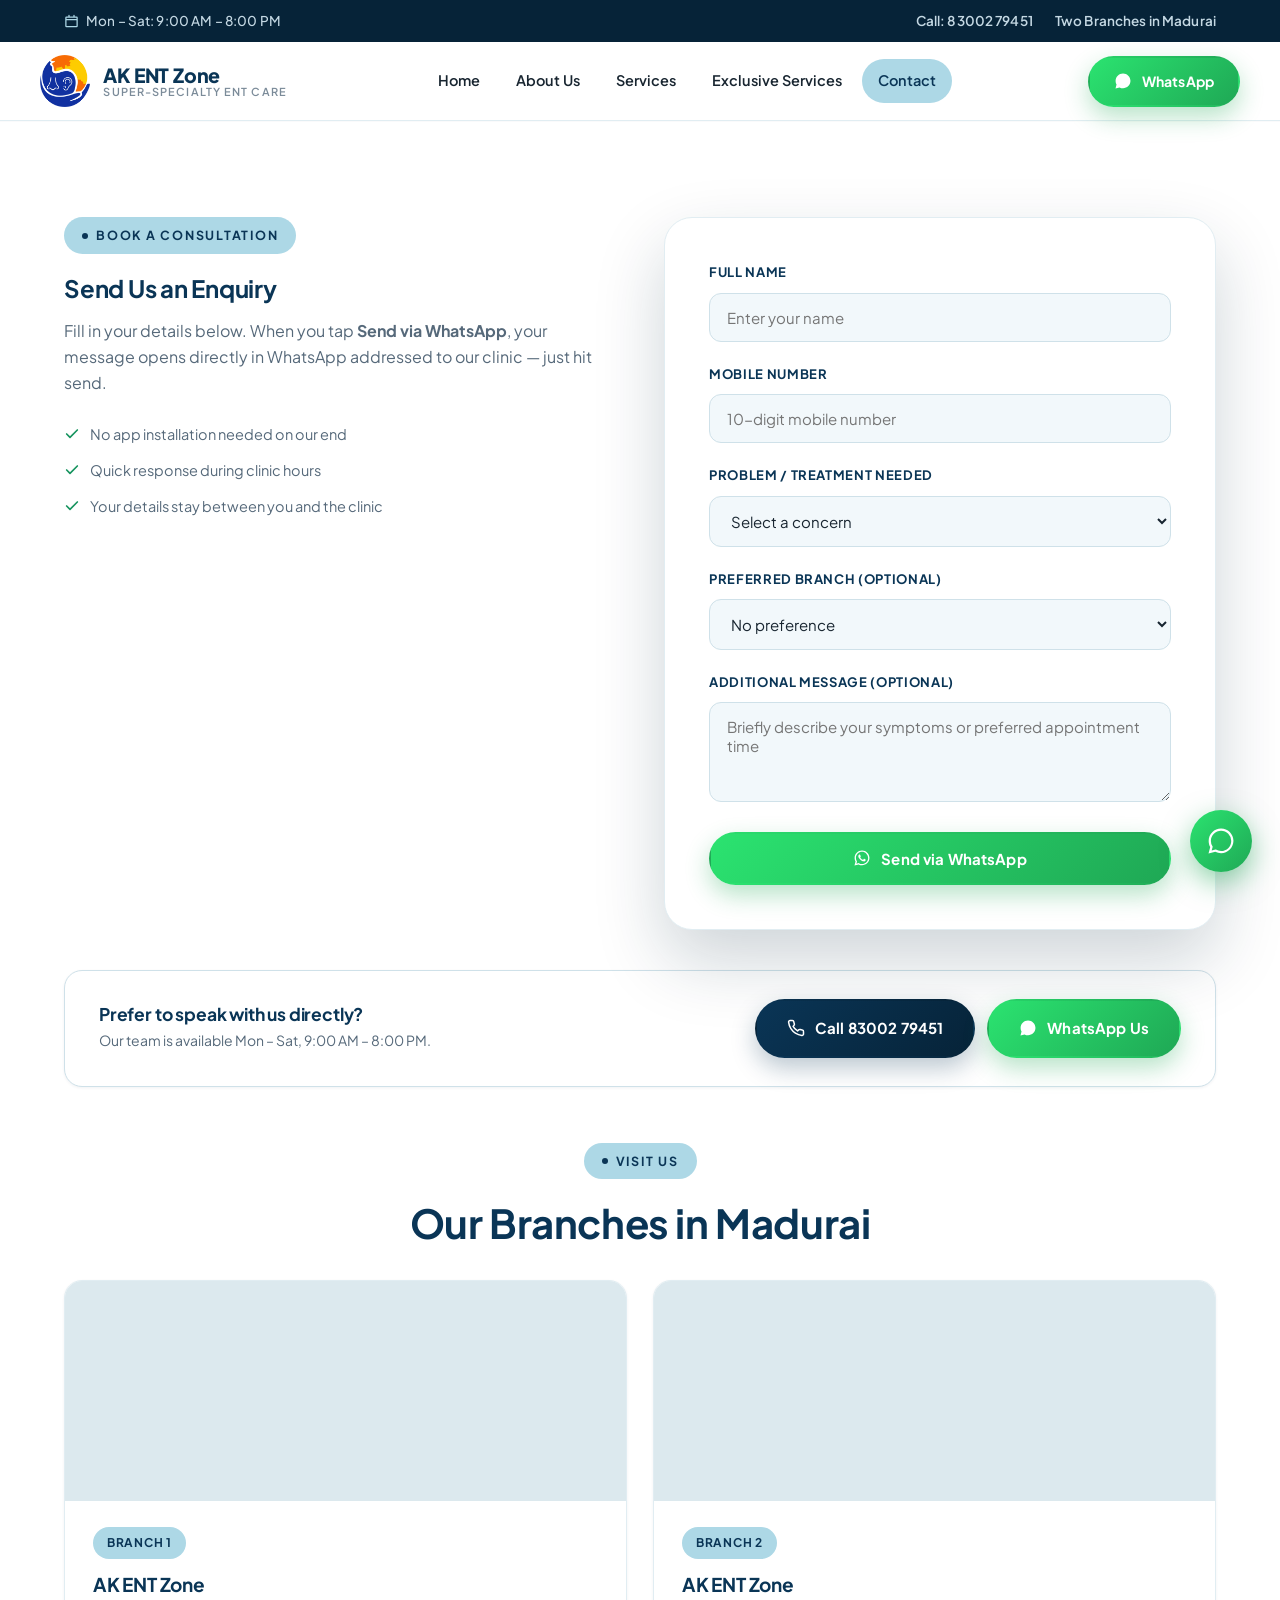
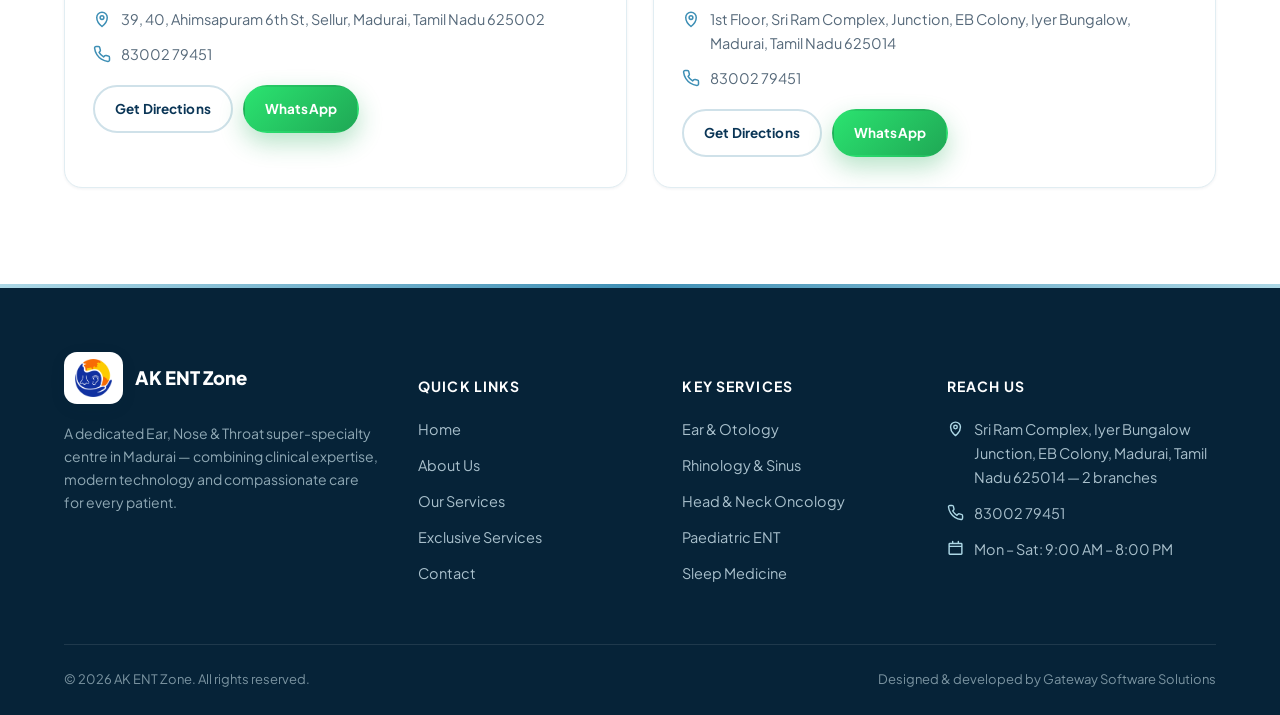
==== contact.html @ 84463071 "preference change" ====
<!DOCTYPE html>
<html lang="en">
<head>
<meta charset="UTF-8">
<meta name="viewport" content="width=device-width, initial-scale=1.0">
<title>Contact Us — AK ENT Zone</title>
<meta name="description" content="Book a consultation at AK ENT Zone, Madurai. Two branches at Sri Ram Complex, Iyer Bungalow Junction. Call 83002 79451 or send an enquiry directly on WhatsApp.">
<link rel="preconnect" href="https://fonts.googleapis.com">
<link rel="preconnect" href="https://fonts.gstatic.com" crossorigin>
<link href="https://fonts.googleapis.com/css2?family=Plus+Jakarta+Sans:wght@400;500;600;700;800&display=swap" rel="stylesheet">
<link rel="stylesheet" href="css/style.css">
</head>
<body>

<div class="topbar">
  <div class="container">
    <div class="topbar-item">
      <svg viewBox="0 0 24 24" fill="none" stroke="currentColor" stroke-width="2"><path stroke-linecap="round" stroke-linejoin="round" d="M8 2v3M16 2v3M3.5 9h17M4 5h16a1 1 0 011 1v13a1 1 0 01-1 1H4a1 1 0 01-1-1V6a1 1 0 011-1z"/></svg>
      <span>Mon – Sat: 9:00 AM – 8:00 PM</span>
    </div>
    <div class="topbar-links">
      <a href="tel:+918300279451">Call: 83002 79451</a>
      <a href="contact.html">Two Branches in Madurai</a>
    </div>
  </div>
</div>

<header class="site-header">
  <div class="container nav">
    <a href="index.html" class="brand">
      <span class="brand-logo"><img src="images/logo.png" alt="AK ENT Zone logo"></span>
      <span class="brand-text"><strong>AK ENT Zone</strong><span>Super-Specialty ENT Care</span></span>
    </a>
    <nav class="nav-links">
      <a href="index.html" data-page="index.html">Home</a>
      <a href="about.html" data-page="about.html">About Us</a>
      <a href="services.html" data-page="services.html">Services</a>
      <a href="exclusive-services.html" data-page="exclusive-services.html">Exclusive Services</a>
      <a href="contact.html" data-page="contact.html">Contact</a>
    </nav>
    <div class="nav-cta">
      <a class="btn btn-whatsapp" href="https://wa.me/918300279451?text=Hello%20AK%20ENT%20Zone%2C%20I%20would%20like%20to%20book%20a%20consultation." target="_blank" rel="noopener">
        <svg viewBox="0 0 24 24" fill="currentColor"><path d="M12.04 2C6.58 2 2.13 6.45 2.13 11.91c0 1.75.46 3.39 1.26 4.81L2 22l5.42-1.42a9.9 9.9 0 004.62 1.14h.01c5.46 0 9.9-4.45 9.9-9.91C21.95 6.45 17.5 2 12.04 2z"/></svg>
        <span>WhatsApp</span>
      </a>
      <button class="nav-toggle" aria-label="Toggle menu"><span></span></button>
    </div>
  </div>
</header>

<section class="section">
  <div class="container">

    <div class="grid grid-2" style="align-items:flex-start;gap:48px;margin-bottom:40px;">
      <div>
        <span class="eyebrow">Book a Consultation</span>
        <h2>Send Us an Enquiry</h2>
        <p>Fill in your details below. When you tap <strong>Send via WhatsApp</strong>, your message opens directly in WhatsApp addressed to our clinic — just hit send.</p>
        <ul class="philosophy-list" style="margin-top:20px;">
          <li style="display:flex;gap:10px;padding:6px 0;color:var(--slate);font-size:14.5px;"><svg viewBox="0 0 24 24" fill="none" stroke="var(--accent-green)" stroke-width="2.5" style="width:16px;height:16px;flex-shrink:0;margin-top:3px;"><path stroke-linecap="round" stroke-linejoin="round" d="M20 6L9 17l-5-5"/></svg>No app installation needed on our end</li>
          <li style="display:flex;gap:10px;padding:6px 0;color:var(--slate);font-size:14.5px;"><svg viewBox="0 0 24 24" fill="none" stroke="var(--accent-green)" stroke-width="2.5" style="width:16px;height:16px;flex-shrink:0;margin-top:3px;"><path stroke-linecap="round" stroke-linejoin="round" d="M20 6L9 17l-5-5"/></svg>Quick response during clinic hours</li>
          <li style="display:flex;gap:10px;padding:6px 0;color:var(--slate);font-size:14.5px;"><svg viewBox="0 0 24 24" fill="none" stroke="var(--accent-green)" stroke-width="2.5" style="width:16px;height:16px;flex-shrink:0;margin-top:3px;"><path stroke-linecap="round" stroke-linejoin="round" d="M20 6L9 17l-5-5"/></svg>Your details stay between you and the clinic</li>
        </ul>
      </div>

      <div class="contact-form-wrap">
        <form id="inquiryForm" novalidate>
          <div class="form-row">
            <label for="fullName">Full Name</label>
            <input type="text" id="fullName" name="fullName" placeholder="Enter your name" autocomplete="name" required>
            <span class="form-error">Please enter your name.</span>
          </div>
          <div class="form-row">
            <label for="mobileNumber">Mobile Number</label>
            <input type="tel" id="mobileNumber" name="mobileNumber" placeholder="10-digit mobile number" autocomplete="tel" inputmode="numeric" required>
            <span class="form-error">Please enter a valid 10-digit mobile number.</span>
          </div>
          <div class="form-row">
            <label for="treatmentType">Problem / Treatment Needed</label>
            <select id="treatmentType" name="treatmentType" required>
              <option value="" selected disabled>Select a concern</option>
              <option>General ENT Consultation</option>
              <option>Ear &amp; Otology (chronic ear disease, mastoid, etc.)</option>
              <option>Hearing &amp; Neurotology (hearing loss, tinnitus, vertigo)</option>
              <option>Rhinology &amp; Sinus (sinusitis, nasal polyps, FESS)</option>
              <option>Skull-Base Surgery</option>
              <option>Head &amp; Neck Oncology</option>
              <option>Laryngology &amp; Voice Disorders</option>
              <option>Paediatric ENT</option>
              <option>Sleep Medicine (snoring, sleep apnoea)</option>
              <option>Head &amp; Neck Reconstructive Surgery</option>
              <option>Facial Plastic &amp; Reconstructive Surgery</option>
              <option>Thyroid &amp; Parathyroid Surgery</option>
              <option>Advanced Airway &amp; Tracheal Services</option>
              <option>Oral &amp; Oropharyngeal Disorders</option>
              <option>Allergy &amp; Rhinology</option>
              <option>ENT Emergency</option>
              <option>Other</option>
            </select>
            <span class="form-error">Please select a concern.</span>
          </div>
          <div class="form-row">
            <label for="branchChoice">Preferred Branch (optional)</label>
            <select id="branchChoice" name="branchChoice">
              <option value="">No preference</option>
              <option>Branch 1 — Sellur</option>
              <option>Branch 2 — Iyer Bungalow Junction</option>
            </select>
          </div>
          <div class="form-row">
            <label for="extraMessage">Additional Message (optional)</label>
            <textarea id="extraMessage" name="extraMessage" placeholder="Briefly describe your symptoms or preferred appointment time"></textarea>
          </div>
          <button type="submit" class="btn btn-whatsapp btn-block">
            <svg viewBox="0 0 24 24" fill="currentColor"><path d="M12.04 2C6.58 2 2.13 6.45 2.13 11.91c0 1.75.46 3.39 1.26 4.81L2 22l5.42-1.42a9.9 9.9 0 004.62 1.14h.01c5.46 0 9.9-4.45 9.9-9.91C21.95 6.45 17.5 2 12.04 2zm0 18.02h-.01a8.1 8.1 0 01-4.13-1.13l-.3-.18-3.06.8.82-3-.2-.31a8.09 8.09 0 01-1.24-4.29c0-4.48 3.65-8.13 8.14-8.13 2.17 0 4.21.85 5.75 2.39a8.06 8.06 0 012.38 5.75c0 4.48-3.65 8.1-8.15 8.1zm4.46-6.08c-.24-.12-1.44-.71-1.66-.79-.22-.08-.39-.12-.55.12-.16.24-.63.79-.78.95-.14.16-.28.18-.53.06-.24-.12-1.03-.38-1.96-1.21-.72-.65-1.21-1.44-1.35-1.68-.14-.24-.01-.37.11-.49.11-.11.24-.28.36-.42.12-.14.16-.24.24-.4.08-.16.04-.3-.02-.42-.06-.12-.55-1.33-.76-1.82-.2-.48-.4-.42-.55-.42-.14-.01-.3-.01-.46-.01a.9.9 0 00-.65.3c-.22.24-.85.83-.85 2.03s.87 2.35 1 2.51c.12.16 1.71 2.62 4.15 3.67.58.25 1.03.4 1.38.51.58.18 1.11.16 1.53.1.47-.07 1.44-.59 1.64-1.15.2-.57.2-1.05.14-1.15-.06-.1-.22-.16-.46-.28z"/></svg>
            <span>Send via WhatsApp</span>
          </button>
          <div class="form-success" id="formSuccess">
            <svg viewBox="0 0 24 24" fill="none" stroke="currentColor" stroke-width="2"><path stroke-linecap="round" stroke-linejoin="round" d="M9 12l2 2 4-4m5 2a9 9 0 11-18 0 9 9 0 0118 0z"/></svg>
            <span>Opening WhatsApp with your details filled in — just hit send there to reach us.</span>
          </div>
        </form>
      </div>
    </div>

    <div class="quick-call-strip" style="margin-bottom:56px;">
      <div>
        <h4>Prefer to speak with us directly?</h4>
        <p>Our team is available Mon – Sat, 9:00 AM – 8:00 PM.</p>
      </div>
      <div class="quick-call-actions">
        <a class="btn btn-primary" href="tel:+918300279451">
          <svg viewBox="0 0 24 24" fill="none" stroke="currentColor" stroke-width="2"><path stroke-linecap="round" stroke-linejoin="round" d="M22 16.92v3a2 2 0 01-2.18 2 19.79 19.79 0 01-8.63-3.07 19.5 19.5 0 01-6-6 19.79 19.79 0 01-3.07-8.67A2 2 0 014.11 2h3a2 2 0 012 1.72c.12.9.34 1.79.65 2.65a2 2 0 01-.45 2.11L8.09 9.91a16 16 0 006 6l1.43-1.43a2 2 0 012.11-.45c.86.31 1.75.53 2.65.65A2 2 0 0122 16.92z"/></svg>
          <span>Call 83002 79451</span>
        </a>
        <a class="btn btn-whatsapp" href="https://wa.me/918300279451?text=Hello%20AK%20ENT%20Zone%2C%20I%20would%20like%20to%20book%20an%20appointment." target="_blank" rel="noopener">
          <svg viewBox="0 0 24 24" fill="currentColor"><path d="M12.04 2C6.58 2 2.13 6.45 2.13 11.91c0 1.75.46 3.39 1.26 4.81L2 22l5.42-1.42a9.9 9.9 0 004.62 1.14h.01c5.46 0 9.9-4.45 9.9-9.91C21.95 6.45 17.5 2 12.04 2z"/></svg>
          <span>WhatsApp Us</span>
        </a>
      </div>
    </div>

    <div class="section-head" style="margin-bottom:32px;">
      <span class="eyebrow">Visit Us</span>
      <h2>Our Branches in Madurai</h2>
    </div>

    <div class="grid grid-2">
      <div class="branch-card">
        <div class="map">
          <iframe src="https://www.google.com/maps?q=39,+40,+Ahimsapuram+6th+St,+Sellur,+Madurai,+Tamil+Nadu+625002&output=embed" loading="lazy" referrerpolicy="no-referrer-when-downgrade" title="AK ENT Zone – Branch 1 map"></iframe>
        </div>
        <div class="body">
          <span class="branch-tag">Branch 1</span>
          <h3>AK ENT Zone</h3>
          <div class="branch-line">
            <svg viewBox="0 0 24 24" fill="none" stroke="currentColor" stroke-width="2"><path stroke-linecap="round" stroke-linejoin="round" d="M12 22s7-5.5 7-12a7 7 0 10-14 0c0 6.5 7 12 7 12z"/><circle cx="12" cy="10" r="2.5"/></svg>
            <span>39, 40, Ahimsapuram 6th St, Sellur, Madurai, Tamil Nadu 625002</span>
          </div>
          <div class="branch-line">
            <svg viewBox="0 0 24 24" fill="none" stroke="currentColor" stroke-width="2"><path stroke-linecap="round" stroke-linejoin="round" d="M22 16.92v3a2 2 0 01-2.18 2 19.79 19.79 0 01-8.63-3.07 19.5 19.5 0 01-6-6 19.79 19.79 0 01-3.07-8.67A2 2 0 014.11 2h3a2 2 0 012 1.72c.12.9.34 1.79.65 2.65a2 2 0 01-.45 2.11L8.09 9.91a16 16 0 006 6l1.43-1.43a2 2 0 012.11-.45c.86.31 1.75.53 2.65.65A2 2 0 0122 16.92z"/></svg>
            <span>83002 79451</span>
          </div>
          <div class="branch-actions">
            <a class="btn btn-outline-navy" href="https://www.google.com/maps/dir/?api=1&destination=39,+40,+Ahimsapuram+6th+St,+Sellur,+Madurai,+Tamil+Nadu+625002" target="_blank" rel="noopener">Get Directions</a>
            <a class="btn btn-whatsapp" href="https://wa.me/918300279451?text=Hello%2C%20I%27d%20like%20to%20visit%20the%20Sellur%20branch." target="_blank" rel="noopener">WhatsApp</a>
          </div>
        </div>
      </div>

      <div class="branch-card">
        <div class="map">
          <iframe src="https://www.google.com/maps?q=Sri+Ram+Complex,+Iyer+Bungalow+Junction,+EB+Colony,+Madurai,+Tamil+Nadu+625014&output=embed" loading="lazy" referrerpolicy="no-referrer-when-downgrade" title="AK ENT Zone – Branch 1 map"></iframe>
        </div>
        <div class="body">
          <span class="branch-tag">Branch 2</span>
          <h3>AK ENT Zone </h3>
          <div class="branch-line">
            <svg viewBox="0 0 24 24" fill="none" stroke="currentColor" stroke-width="2"><path stroke-linecap="round" stroke-linejoin="round" d="M12 22s7-5.5 7-12a7 7 0 10-14 0c0 6.5 7 12 7 12z"/><circle cx="12" cy="10" r="2.5"/></svg>
            <span>1st Floor, Sri Ram Complex, Junction, EB Colony, Iyer Bungalow, Madurai, Tamil Nadu 625014</span>
          </div>
          <div class="branch-line">
            <svg viewBox="0 0 24 24" fill="none" stroke="currentColor" stroke-width="2"><path stroke-linecap="round" stroke-linejoin="round" d="M22 16.92v3a2 2 0 01-2.18 2 19.79 19.79 0 01-8.63-3.07 19.5 19.5 0 01-6-6 19.79 19.79 0 01-3.07-8.67A2 2 0 014.11 2h3a2 2 0 012 1.72c.12.9.34 1.79.65 2.65a2 2 0 01-.45 2.11L8.09 9.91a16 16 0 006 6l1.43-1.43a2 2 0 012.11-.45c.86.31 1.75.53 2.65.65A2 2 0 0122 16.92z"/></svg>
            <span>83002 79451</span>
          </div>
          <div class="branch-actions">
            <a class="btn btn-outline-navy" href="https://www.google.com/maps/dir/?api=1&destination=Sri+Ram+Complex,+Iyer+Bungalow+Junction,+EB+Colony,+Madurai,+Tamil+Nadu+625014" target="_blank" rel="noopener">Get Directions</a>
            <a class="btn btn-whatsapp" href="https://wa.me/918300279451?text=Hello%2C%20I%27d%20like%20to%20visit%20the%20EB%20Colony%20branch." target="_blank" rel="noopener">WhatsApp</a>
          </div>
        </div>
      </div>
    </div>

  </div>
</section>

<footer class="site-footer">
  <div class="container">
    <div class="footer-grid">
      <div class="footer-col">
        <div class="footer-brand">
          <span class="brand-logo"><img src="images/logo.png" alt="AK ENT Zone logo"></span>
          <strong>AK ENT Zone</strong>
        </div>
        <p>A dedicated Ear, Nose &amp; Throat super-specialty centre in Madurai — combining clinical expertise, modern technology and compassionate care for every patient.</p>
      </div>
      <div class="footer-col">
        <h5>Quick Links</h5>
        <ul>
          <li><a href="index.html">Home</a></li>
          <li><a href="about.html">About Us</a></li>
          <li><a href="services.html">Our Services</a></li>
          <li><a href="exclusive-services.html">Exclusive Services</a></li>
          <li><a href="contact.html">Contact</a></li>
        </ul>
      </div>
      <div class="footer-col">
        <h5>Key Services</h5>
        <ul>
          <li><a href="services.html">Ear &amp; Otology</a></li>
          <li><a href="services.html">Rhinology &amp; Sinus</a></li>
          <li><a href="services.html">Head &amp; Neck Oncology</a></li>
          <li><a href="services.html">Paediatric ENT</a></li>
          <li><a href="services.html">Sleep Medicine</a></li>
        </ul>
      </div>
      <div class="footer-col">
        <h5>Reach Us</h5>
        <ul class="footer-contact">
          <li><svg viewBox="0 0 24 24" fill="none" stroke="currentColor" stroke-width="2"><path stroke-linecap="round" stroke-linejoin="round" d="M12 22s7-5.5 7-12a7 7 0 10-14 0c0 6.5 7 12 7 12z"/><circle cx="12" cy="10" r="2.5"/></svg><span>Sri Ram Complex, Iyer Bungalow Junction, EB Colony, Madurai, Tamil Nadu 625014 — 2 branches</span></li>
          <li><svg viewBox="0 0 24 24" fill="none" stroke="currentColor" stroke-width="2"><path stroke-linecap="round" stroke-linejoin="round" d="M22 16.92v3a2 2 0 01-2.18 2 19.79 19.79 0 01-8.63-3.07 19.5 19.5 0 01-6-6 19.79 19.79 0 01-3.07-8.67A2 2 0 014.11 2h3a2 2 0 012 1.72c.12.9.34 1.79.65 2.65a2 2 0 01-.45 2.11L8.09 9.91a16 16 0 006 6l1.43-1.43a2 2 0 012.11-.45c.86.31 1.75.53 2.65.65A2 2 0 0122 16.92z"/></svg><span>83002 79451</span></li>
          <li><svg viewBox="0 0 24 24" fill="none" stroke="currentColor" stroke-width="2"><path stroke-linecap="round" stroke-linejoin="round" d="M8 2v3M16 2v3M3.5 9h17M4 5h16a1 1 0 011 1v13a1 1 0 01-1 1H4a1 1 0 01-1-1V6a1 1 0 011-1z"/></svg><span>Mon – Sat: 9:00 AM – 8:00 PM</span></li>
        </ul>
      </div>
    </div>
    <div class="footer-bottom">
      <span>&copy; <span id="year"></span> AK ENT Zone. All rights reserved.</span>
      <span>Designed &amp; developed by Gateway Software Solutions</span>
    </div>
  </div>
</footer>

<a class="float-whatsapp" href="https://wa.me/918300279451?text=Hello%20AK%20ENT%20Zone%2C%20I%20would%20like%20to%20book%20an%20appointment." target="_blank" rel="noopener" aria-label="Chat on WhatsApp">
  <svg viewBox="0 0 24 24" fill="currentColor"><path d="M12.04 2C6.58 2 2.13 6.45 2.13 11.91c0 1.75.46 3.39 1.26 4.81L2 22l5.42-1.42a9.9 9.9 0 004.62 1.14h.01c5.46 0 9.9-4.45 9.9-9.91C21.95 6.45 17.5 2 12.04 2zm0 18.02h-.01a8.1 8.1 0 01-4.13-1.13l-.3-.18-3.06.8.82-3-.2-.31a8.09 8.09 0 01-1.24-4.29c0-4.48 3.65-8.13 8.14-8.13 2.17 0 4.21.85 5.75 2.39a8.06 8.06 0 012.38 5.75c0 4.48-3.65 8.1-8.15 8.1z"/></svg>
</a>

<script src="js/script.js"></script>
</body>
</html>
---- css/style.css ----
/* ============================================
   AK ENT ZONE — Global Stylesheet
   International-standard hospital UI
   ============================================ */

:root{
  --brand-blue: #ADD8E6;
  --brand-blue-dark: #3E8FB5;
  --brand-blue-deep: #2C6E8F;
  --navy: #0A3556;
  --navy-deep: #062338;
  --ink: #182530;
  --slate: #56697A;
  --slate-light: #7B8B99;
  --bg-soft: #F2F8FB;
  --bg-soft-2: #EAF3F7;
  --white: #FFFFFF;
  --gold: #C7A24A;
  --accent-orange: #F2994A;
  --accent-red: #E0503A;
  --accent-green: #17945F;
  --border: #E1EDF2;
  --border-strong: #CFE1E9;
  --shadow-xs: 0 1px 3px rgba(8,38,62,0.06);
  --shadow-sm: 0 4px 16px rgba(8,38,62,0.08);
  --shadow-md: 0 16px 40px rgba(8,38,62,0.14);
  --shadow-lg: 0 30px 70px rgba(8,38,62,0.20);
  --radius: 18px;
  --radius-lg: 28px;
  --radius-sm: 12px;
  --container: 1200px;
  --grad-navy: linear-gradient(135deg, var(--navy) 0%, var(--navy-deep) 100%);
  --grad-blue: linear-gradient(135deg, var(--brand-blue-dark) 0%, var(--brand-blue-deep) 100%);
}

*, *::before, *::after{ box-sizing: border-box; }
html{ scroll-behavior: smooth; }
body{
  margin:0;
  font-family: 'Plus Jakarta Sans', 'Inter', -apple-system, BlinkMacSystemFont, sans-serif;
  color: var(--ink);
  background: var(--white);
  line-height: 1.65;
  -webkit-font-smoothing: antialiased;
  -moz-osx-font-smoothing: grayscale;
}
h1,h2,h3,h4{
  font-family: 'Plus Jakarta Sans', sans-serif;
  color: var(--navy);
  line-height: 1.22;
  margin: 0 0 .6em;
  font-weight: 700;
  letter-spacing: -0.01em;
}
p{ margin: 0 0 1em; color: var(--slate); }
a{ color: inherit; text-decoration: none; }
img{ max-width: 100%; display:block; }
ul{ margin:0; padding:0; list-style:none; }
button{ font-family: inherit; cursor:pointer; }
::selection{ background: var(--brand-blue); color: var(--navy); }

.container{
  max-width: var(--container);
  margin: 0 auto;
  padding: 0 24px;
  position: relative;
}
.section{ padding: 96px 0; }
.section--soft{ background: var(--bg-soft); }
.section--navy{
  background: var(--grad-navy);
  color: var(--white);
  position:relative;
  overflow:hidden;
}
.section--navy::before{
  content:'';
  position:absolute;
  top:-120px; right:-120px;
  width:420px; height:420px;
  border-radius:50%;
  background: radial-gradient(circle, rgba(173,216,230,0.14) 0%, transparent 70%);
  pointer-events:none;
}
.section--navy::after{
  content:'';
  position:absolute;
  bottom:-160px; left:-100px;
  width:380px; height:380px;
  border-radius:50%;
  background: radial-gradient(circle, rgba(173,216,230,0.08) 0%, transparent 70%);
  pointer-events:none;
}
.section--navy h2, .section--navy h3{ color: var(--white); }
.section--navy p{ color: #C4D8E3; }
.section--navy .container{ position:relative; z-index:1; }

.eyebrow{
  display:inline-flex;
  align-items:center;
  gap:8px;
  font-size: 12.5px;
  font-weight: 700;
  letter-spacing: .14em;
  text-transform: uppercase;
  color: var(--navy);
  background: var(--brand-blue);
  padding: 8px 18px;
  border-radius: 999px;
  margin-bottom: 20px;
}
.eyebrow::before{
  content:'';
  width:6px; height:6px;
  border-radius:50%;
  background: var(--navy);
  flex-shrink:0;
}
.section--navy .eyebrow{ background: rgba(173,216,230,0.14); color: var(--brand-blue); }
.section--navy .eyebrow::before{ background: var(--brand-blue); }

.section-head{
  max-width: 700px;
  margin: 0 auto 56px;
  text-align: center;
}
.section-head h2{ font-size: clamp(29px, 3.4vw, 40px); }
.section-head p{ font-size: 17px; }

.btn{
  display:inline-flex;
  align-items:center;
  justify-content:center;
  gap: 10px;
  padding: 15px 30px;
  border-radius: 999px;
  font-weight: 700;
  font-size: 15px;
  letter-spacing: .01em;
  border: 2px solid transparent;
  transition: all .22s cubic-bezier(.4,0,.2,1);
  white-space: nowrap;
}
.btn-primary{
  background: var(--grad-navy);
  color: var(--white);
  box-shadow: 0 10px 24px rgba(10,53,86,0.28);
}
.btn-primary:hover{ transform: translateY(-2px); box-shadow: 0 16px 32px rgba(10,53,86,0.36); }
.btn-whatsapp{
  background: linear-gradient(135deg, #2BE370 0%, #1FA855 100%);
  color: var(--white);
  box-shadow: 0 10px 24px rgba(31,168,85,0.32);
}
.btn-whatsapp:hover{ transform: translateY(-2px); box-shadow: 0 16px 32px rgba(31,168,85,0.4); }
.btn-outline{
  background: transparent;
  border-color: rgba(255,255,255,0.5);
  color: var(--white);
}
.btn-outline:hover{ background: rgba(255,255,255,0.12); border-color: rgba(255,255,255,0.8); }
.btn-outline-navy{
  background: var(--white);
  border-color: var(--border-strong);
  color: var(--navy);
}
.btn-outline-navy:hover{ background: var(--navy); color: var(--white); border-color: var(--navy); transform: translateY(-2px); box-shadow: var(--shadow-sm); }
.btn-block{ width: 100%; }
.btn svg{ width: 18px; height: 18px; flex-shrink:0; }

/* ---------- Top bar ---------- */
.topbar{
  background: var(--navy-deep);
  color: #C4D8E3;
  font-size: 13.5px;
  letter-spacing:.01em;
}
.topbar .container{
  display:flex;
  align-items:center;
  justify-content:space-between;
  padding-top: 10px;
  padding-bottom: 10px;
  flex-wrap: wrap;
  gap: 8px;
}
.topbar-item{ display:flex; align-items:center; gap:7px; font-weight:500; }
.topbar-item svg{ width:15px; height:15px; color: var(--brand-blue); flex-shrink:0; }
.topbar-links{ display:flex; gap:22px; }
.topbar-links a{ font-weight:600; }
.topbar a:hover{ color: var(--brand-blue); }

/* ---------- Header / Nav ---------- */
header.site-header{
  position: sticky;
  top: 0;
  z-index: 500;
  background: rgba(255,255,255,0.98);
  backdrop-filter: blur(10px);
  border-bottom: 1px solid var(--border);
  box-shadow: 0 1px 0 rgba(8,38,62,0.02);
}
.nav{
  display:flex;
  align-items:center;
  justify-content:space-between;
  padding: 13px 0;
}
.brand{
  display:flex;
  align-items:center;
  gap:13px;
}
.brand-logo{
  display:flex;
  align-items:center;
  height: 52px;
}
.brand-logo img{ height: 100%; width:auto; }
.brand-text{ line-height:1.15; }
.brand-text strong{ display:block; font-family:'Plus Jakarta Sans',sans-serif; font-size:19.5px; color:var(--navy); font-weight:800; letter-spacing:-0.01em; }
.brand-text span{ display:block; font-size:11px; color:var(--slate-light); text-transform:uppercase; letter-spacing:.1em; font-weight:600; }

.nav-links{
  display:flex;
  align-items:center;
  gap: 4px;
}
.nav-links a{
  font-weight:600;
  font-size: 14.5px;
  color: var(--ink);
  padding: 10px 16px;
  border-radius: 999px;
  position:relative;
  transition: all .18s ease;
}
.nav-links a:hover{ background: var(--bg-soft); color: var(--navy); }
.nav-links a.active{ color: var(--navy); background: var(--brand-blue); }

.nav-cta{ display:flex; align-items:center; gap:12px; }
.nav-cta .btn{ padding: 12px 24px; font-size:14px; }

.nav-toggle{
  display:none;
  background:none;
  border:none;
  width:40px; height:40px;
  align-items:center;
  justify-content:center;
}
.nav-toggle span, .nav-toggle span::before, .nav-toggle span::after{
  content:'';
  display:block;
  width:22px; height:2px;
  border-radius:2px;
  background: var(--navy);
  position:relative;
  transition: all .2s ease;
}
.nav-toggle span::before{ position:absolute; top:-7px; }
.nav-toggle span::after{ position:absolute; top:7px; }

/* ---------- Hero ---------- */
.hero{
  position:relative;
  overflow:hidden;
  background: linear-gradient(180deg, var(--bg-soft) 0%, var(--white) 100%);
}
.hero::before{
  content:'';
  position:absolute;
  top:-180px; left:-160px;
  width:480px; height:480px;
  border-radius:50%;
  background: radial-gradient(circle, rgba(173,216,230,0.45) 0%, transparent 70%);
  pointer-events:none;
}
.hero::after{
  content:'';
  position:absolute;
  bottom:-220px; right:-200px;
  width:520px; height:520px;
  border-radius:50%;
  background: radial-gradient(circle, rgba(62,143,181,0.10) 0%, transparent 70%);
  pointer-events:none;
}
.hero .container{
  display:grid;
  grid-template-columns: 1.1fr .9fr;
  gap: 60px;
  align-items:center;
  padding-top: 40px;
  padding-bottom: 80px;
}
.hero h1{
  font-size: clamp(33px, 4.4vw, 53px);
  margin-bottom: 22px;
}
.hero h1 em{
  font-style: normal;
  color: var(--brand-blue-deep);
  position:relative;
}
.hero-lede{ font-size: 18px; max-width: 520px; }
.hero-actions{ display:flex; gap:16px; margin: 30px 0 36px; flex-wrap:wrap; }
.hero-stats{
  display:flex;
  gap: 0;
  flex-wrap:wrap;
}
.hero-stat{ padding-right:32px; margin-right:32px; border-right:1px solid var(--border-strong); }
.hero-stat:last-child{ border-right:none; margin-right:0; padding-right:0; }
.hero-stat strong{ display:block; font-family:'Plus Jakarta Sans',sans-serif; font-size:28px; font-weight:800; color:var(--navy); }
.hero-stat span{ font-size:12.5px; color:var(--slate-light); font-weight:600; }

.hero-media{ position:relative; }
.hero-media-frame{
  border-radius: var(--radius-lg);
  overflow:hidden;
  box-shadow: var(--shadow-lg);
  aspect-ratio: 4/4.3;
  border: 6px solid var(--white);
  outline: 1px solid var(--border);
}
.hero-media-frame img{ width:100%; height:100%; object-fit:cover; }
.hero-badge{
  position:absolute;
  bottom: -24px;
  left: -24px;
  background: var(--white);
  border-radius: var(--radius);
  box-shadow: var(--shadow-lg);
  padding: 18px 22px;
  display:flex;
  align-items:center;
  gap:13px;
  max-width: 250px;
}
.hero-badge .ico{
  width:46px; height:46px;
  background: var(--grad-blue);
  border-radius: 50%;
  display:flex; align-items:center; justify-content:center;
  flex-shrink:0;
  box-shadow: 0 6px 16px rgba(62,143,181,0.4);
}
.hero-badge .ico svg{ width:22px; height:22px; color:var(--white); }
.hero-badge strong{ display:block; font-size:15px; color:var(--navy); }
.hero-badge span{ font-size:12.5px; color:var(--slate); }

/* ---------- Trust strip ---------- */
.trust-strip{
  background: var(--white);
  position:relative;
  z-index:2;
  margin-top:-38px;
}
.trust-strip .container{ padding-left:24px; padding-right:24px; }
.trust-grid{
  display:grid;
  grid-template-columns: repeat(4, 1fr);
  gap: 18px;
  background: var(--white);
  border-radius: var(--radius);
  box-shadow: var(--shadow-md);
  border: 1px solid var(--border);
  padding: 8px;
}
.trust-item{
  display:flex;
  align-items:center;
  gap:14px;
  padding: 20px 18px;
  border-radius: var(--radius-sm);
  transition: background .2s ease;
}
.trust-item:hover{ background: var(--bg-soft); }
.trust-item .ico{
  width:48px; height:48px;
  background: var(--brand-blue);
  border-radius: 13px;
  display:flex; align-items:center; justify-content:center;
  flex-shrink:0;
}
.trust-item .ico svg{ width:24px; height:24px; color: var(--navy); }
.trust-item strong{ display:block; font-size:14.5px; color:var(--navy); font-weight:700; }
.trust-item span{ font-size:12.5px; color:var(--slate-light); }

/* ---------- Cards / Grids ---------- */
.grid{ display:grid; gap: 26px; }
.grid-3{ grid-template-columns: repeat(3, 1fr); }
.grid-4{ grid-template-columns: repeat(4, 1fr); }
.grid-2{ grid-template-columns: repeat(2, 1fr); }

.card{
  background: var(--white);
  border: 1px solid var(--border);
  border-radius: var(--radius);
  padding: 32px 28px;
  box-shadow: var(--shadow-xs);
  transition: transform .25s cubic-bezier(.4,0,.2,1), box-shadow .25s ease, border-color .25s ease;
}
.card:hover{ transform: translateY(-6px); box-shadow: var(--shadow-md); border-color: var(--border-strong); }

.service-card .ico{
  width:58px; height:58px;
  border-radius: 15px;
  background: var(--brand-blue);
  display:flex; align-items:center; justify-content:center;
  margin-bottom: 20px;
  transition: background .25s ease;
}
.service-card:hover .ico{ background: var(--grad-blue); }
.service-card:hover .ico svg{ color: var(--white); }
.service-card .ico svg{ width:28px; height:28px; color: var(--navy); transition: color .25s ease; }
.service-card h3{ font-size:18.5px; margin-bottom:9px; }
.service-card p{ font-size:14.5px; margin-bottom: 16px; }
.service-card .more{ font-size:13.5px; font-weight:700; color: var(--navy); display:inline-flex; align-items:center; gap:6px; }
.service-card .more svg{ width:14px; height:14px; transition: transform .2s ease; }
.service-card:hover .more svg{ transform: translateX(4px); }

.value-card{ text-align:center; }
.value-card .ico{ margin: 0 auto 18px; }

/* ---------- Doctor ---------- */
.doctor-split{
  display:grid;
  grid-template-columns: .8fr 1.2fr;
  gap: 56px;
  align-items:center;
}
.doctor-photo{
  border-radius: var(--radius-lg);
  overflow:hidden;
  box-shadow: var(--shadow-lg);
  border: 6px solid var(--white);
  outline: 1px solid var(--border);
}
.doctor-photo img{ width:100%; }
.doctor-name{ font-size:27px; margin-bottom:3px; }
.doctor-role{ color: var(--brand-blue-deep); font-weight:700; font-size:14.5px; text-transform:uppercase; letter-spacing:.05em; margin-bottom:20px; display:block; }
.doctor-tags{ display:flex; flex-wrap:wrap; gap:10px; margin: 20px 0 24px; }
.doctor-tags span{
  background: var(--bg-soft);
  border:1px solid var(--border-strong);
  color: var(--navy);
  font-size:13px;
  font-weight:700;
  padding: 8px 16px;
  border-radius:999px;
}
.quote-block{
  border-left: 3px solid var(--brand-blue-deep);
  background: var(--bg-soft);
  padding: 16px 22px;
  margin: 22px 0;
  font-style: italic;
  color: var(--navy);
  font-size: 16px;
  border-radius: 0 var(--radius-sm) var(--radius-sm) 0;
}

/* Doctor profile (About page) */
.doctor-profile{
  display:grid;
  grid-template-columns: 300px 1fr;
  gap: 44px;
  align-items:flex-start;
  background: var(--white);
  border:1px solid var(--border);
  border-radius: var(--radius-lg);
  padding: 38px;
  box-shadow: var(--shadow-sm);
  margin-bottom: 32px;
}
.doctor-profile .photo{ border-radius: var(--radius); overflow:hidden; box-shadow: var(--shadow-sm); }
.doctor-profile .photo img{ width:100%; }
.doctor-photo-placeholder{
  width:100%;
  aspect-ratio: 3/3.6;
  border-radius: var(--radius);
  background: var(--grad-blue);
  display:flex;
  align-items:center;
  justify-content:center;
  box-shadow: var(--shadow-sm);
}
.doctor-photo-placeholder svg{ width:74px; height:74px; color:var(--white); opacity:.9; }
.doctor-profile .philosophy-list li{
  display:flex; gap:10px; padding: 7px 0; color: var(--slate); font-size:14.5px;
}
.doctor-profile .philosophy-list svg{ width:16px; height:16px; color: var(--accent-green); flex-shrink:0; margin-top:3px; }

/* ---------- Why choose ---------- */
.reason-row{
  display:flex;
  gap: 22px;
  padding: 24px 0;
  border-bottom: 1px solid var(--border);
}
.reason-row:last-child{ border-bottom:none; }
.reason-num{
  font-family:'Plus Jakarta Sans',sans-serif;
  font-size: 15px;
  font-weight:800;
  color: var(--navy);
  background: var(--brand-blue);
  min-width: 42px;
  height:42px;
  border-radius:12px;
  display:flex;
  align-items:center;
  justify-content:center;
  flex-shrink:0;
}
.reason-row h4{ font-size: 16.5px; margin-bottom: 6px; color: var(--navy); }
.reason-row p{ font-size: 14.5px; margin:0; }

/* ---------- CTA band ---------- */
.cta-band{
  background: var(--grad-navy);
  border-radius: var(--radius-lg);
  padding: 54px;
  display:flex;
  align-items:center;
  justify-content:space-between;
  gap: 30px;
  flex-wrap:wrap;
  color: var(--white);
  position:relative;
  overflow:hidden;
}
.cta-band::before{
  content:'';
  position:absolute;
  top:-100px; right:-80px;
  width:320px; height:320px;
  border-radius:50%;
  background: radial-gradient(circle, rgba(173,216,230,0.16) 0%, transparent 70%);
  pointer-events:none;
}
.cta-band > *{ position:relative; z-index:1; }
.cta-band h3{ color: var(--white); font-size: 27px; margin-bottom:8px; }
.cta-band p{ color:#C4D8E3; margin:0; }
.cta-actions{ display:flex; gap:14px; flex-wrap:wrap; }

/* ---------- Services accordion ---------- */
.service-accordion{
  border: 1px solid var(--border);
  border-radius: var(--radius);
  margin-bottom: 16px;
  overflow:hidden;
  background: var(--white);
  transition: box-shadow .2s ease, border-color .2s ease;
}
.service-accordion.open{ box-shadow: var(--shadow-sm); border-color: var(--border-strong); }
.acc-head{
  display:flex;
  align-items:center;
  gap: 18px;
  padding: 23px 26px;
  cursor:pointer;
  background: var(--white);
  transition: background .2s ease;
}
.acc-head:hover{ background: var(--bg-soft); }
.acc-num{
  font-family:'Plus Jakarta Sans',sans-serif;
  font-weight:800;
  color: var(--white);
  background: var(--grad-blue);
  width:40px; height:40px;
  border-radius:11px;
  display:flex; align-items:center; justify-content:center;
  flex-shrink:0;
  font-size:15px;
}
.acc-head h3{ margin:0; font-size:17.5px; flex:1; }
.acc-chevron{ width:20px; height:20px; color:var(--navy); flex-shrink:0; transition: transform .25s ease; }
.service-accordion.open .acc-chevron{ transform: rotate(180deg); }
.acc-body{
  max-height:0;
  overflow:hidden;
  transition: max-height .3s ease;
  background: var(--bg-soft);
}
.acc-body-inner{
  padding: 6px 26px 26px 84px;
  display:grid;
  grid-template-columns: repeat(2, 1fr);
  gap: 8px 24px;
}
.acc-body-inner li{
  font-size:14.5px;
  color: var(--slate);
  padding: 6px 0 6px 20px;
  position:relative;
}
.acc-body-inner li::before{
  content:'';
  position:absolute;
  left:0; top:14px;
  width:8px; height:8px;
  border-radius:50%;
  background: var(--brand-blue-dark);
}

/* ---------- Exclusive Services ---------- */
.excl-chip-row{
  display:flex;
  gap:14px;
  flex-wrap:wrap;
  justify-content:center;
  margin-top:30px;
}
.excl-chip{
  background: var(--white);
  border: 1.5px solid var(--border-strong);
  color: var(--navy);
  font-weight:700;
  font-size:14px;
  padding: 12px 24px;
  border-radius:999px;
  display:flex;
  align-items:center;
  gap:9px;
  box-shadow: var(--shadow-xs);
  transition: all .2s ease;
}
.excl-chip:hover{ border-color: var(--brand-blue-dark); box-shadow: var(--shadow-sm); transform: translateY(-2px); }
.excl-chip svg{ width:17px; height:17px; color:var(--brand-blue-dark); flex-shrink:0; }

.excl-feature{
  display:flex;
  gap:28px;
  padding: 34px 0;
  border-bottom: 1px solid var(--border);
}
.excl-feature:first-child{ padding-top:0; }
.excl-feature:last-child{ border-bottom:none; padding-bottom:0; }
.excl-feature .ico{
  width:66px; height:66px;
  border-radius:17px;
  background: var(--brand-blue);
  display:flex; align-items:center; justify-content:center;
  flex-shrink:0;
}
.excl-feature .ico svg{ width:30px; height:30px; color:var(--navy); }
.excl-feature-num{
  font-family:'Plus Jakarta Sans',sans-serif;
  font-size:12.5px;
  font-weight:700;
  color: var(--brand-blue-deep);
  text-transform:uppercase;
  letter-spacing:.08em;
  margin-bottom:5px;
  display:block;
}
.excl-feature h3{ font-size:20px; margin-bottom:10px; }
.excl-feature p{ font-size:15px; margin:0; }

.excl-tagline{
  text-align:center;
  background: var(--grad-navy);
  color:#fff;
  padding: 48px 30px;
  border-radius: var(--radius-lg);
  font-family:'Plus Jakarta Sans',sans-serif;
  font-size: clamp(18px, 2.4vw, 24px);
  font-weight:700;
  line-height:1.5;
  position:relative;
  overflow:hidden;
}
.excl-tagline::before{
  content:'';
  position:absolute;
  top:-100px; left:-80px;
  width:280px; height:280px;
  border-radius:50%;
  background: radial-gradient(circle, rgba(173,216,230,0.14) 0%, transparent 70%);
}
.excl-tagline span{ color: var(--brand-blue); position:relative; }

/* ---------- Contact ---------- */
.branch-card{
  background: var(--white);
  border:1px solid var(--border);
  border-radius: var(--radius);
  overflow:hidden;
  box-shadow: var(--shadow-xs);
  transition: box-shadow .25s ease, transform .25s ease;
}
.branch-card:hover{ box-shadow: var(--shadow-md); transform: translateY(-4px); }
.branch-card .map{ height: 220px; background:#dce9ee; }
.branch-card .map iframe{ width:100%; height:100%; border:0; }
.branch-card .body{ padding: 26px 28px 30px; }
.branch-tag{
  display:inline-block;
  background: var(--brand-blue);
  color: var(--navy);
  font-size:12px;
  font-weight:700;
  text-transform:uppercase;
  letter-spacing:.06em;
  padding:6px 14px;
  border-radius:999px;
  margin-bottom:14px;
}
.branch-card h3{ font-size:19px; margin-bottom:12px; }
.branch-line{ display:flex; gap:10px; align-items:flex-start; margin-bottom:11px; font-size:14.5px; color:var(--slate); }
.branch-line svg{ width:18px; height:18px; color:var(--brand-blue-dark); flex-shrink:0; margin-top:2px; }
.branch-actions{ display:flex; gap:10px; margin-top:18px; flex-wrap:wrap; }
.branch-actions .btn{ padding: 11px 20px; font-size:13.5px; }

.contact-form-wrap{
  background: var(--white);
  border:1px solid var(--border);
  border-radius: var(--radius-lg);
  box-shadow: var(--shadow-lg);
  padding: 44px;
}
.form-row{ margin-bottom: 22px; }
.form-row label{
  display:block;
  font-size: 13px;
  font-weight:700;
  color: var(--navy);
  margin-bottom: 9px;
  text-transform:uppercase;
  letter-spacing:.05em;
}
.form-row input,
.form-row select,
.form-row textarea{
  width:100%;
  padding: 14px 17px;
  border: 1.5px solid var(--border-strong);
  border-radius: var(--radius-sm);
  font-size: 15px;
  font-family:inherit;
  color: var(--ink);
  background: var(--bg-soft);
  transition: border-color .2s ease, background .2s ease, box-shadow .2s ease;
}
.form-row input:focus,
.form-row select:focus,
.form-row textarea:focus{
  outline:none;
  border-color: var(--brand-blue-dark);
  background: var(--white);
  box-shadow: 0 0 0 4px rgba(62,143,181,0.12);
}
.form-row textarea{ resize: vertical; min-height: 100px; }
.form-hint{ font-size:12.5px; color:var(--slate-light); margin-top:6px; }
.form-error{ font-size:12.5px; color: var(--accent-red); margin-top:6px; display:none; font-weight:600; }
.form-row.invalid input,
.form-row.invalid select{ border-color: var(--accent-red); }
.form-row.invalid .form-error{ display:block; }
.form-success{
  display:none;
  align-items:center;
  gap:12px;
  background:#E7F8EF;
  border:1px solid #B9E7CE;
  color:#0F6B45;
  padding:17px 19px;
  border-radius: var(--radius-sm);
  font-size:14.5px;
  font-weight:600;
  margin-top:20px;
}
.form-success svg{ width:22px; height:22px; flex-shrink:0; }

.quick-call-strip{
  display:flex;
  align-items:center;
  justify-content:space-between;
  gap:20px;
  flex-wrap:wrap;
  background: var(--white);
  border: 1.5px solid var(--border-strong);
  border-radius: var(--radius);
  padding: 28px 34px;
  margin-bottom: 52px;
  box-shadow: var(--shadow-xs);
}
.quick-call-strip h4{ margin:0 0 4px; font-size:17.5px; color:var(--navy); }
.quick-call-strip p{ margin:0; font-size:14px; color:var(--slate); }
.quick-call-actions{ display:flex; gap:12px; flex-wrap:wrap; }

/* ---------- Floating WhatsApp ---------- */
.float-whatsapp{
  position: fixed;
  bottom: 28px;
  right: 28px;
  z-index: 600;
  width: 62px; height: 62px;
  background: linear-gradient(135deg, #2BE370 0%, #1FA855 100%);
  border-radius: 50%;
  display:flex; align-items:center; justify-content:center;
  box-shadow: 0 10px 28px rgba(31,168,85,0.5);
  animation: pulse-wa 2.4s infinite;
}
.float-whatsapp svg{ width: 30px; height:30px; color:#fff; }
@keyframes pulse-wa{
  0%{ box-shadow: 0 0 0 0 rgba(31,168,85,0.5); }
  70%{ box-shadow: 0 0 0 16px rgba(31,168,85,0); }
  100%{ box-shadow: 0 0 0 0 rgba(31,168,85,0); }
}

/* ---------- Footer ---------- */
footer.site-footer{
  background: var(--navy-deep);
  color: #A9C0CC;
  padding-top: 68px;
  position:relative;
  overflow:hidden;
}
footer.site-footer::before{
  content:'';
  display:block;
  height:4px;
  background: linear-gradient(90deg, var(--brand-blue) 0%, var(--brand-blue-dark) 50%, var(--brand-blue) 100%);
  position:absolute;
  top:0; left:0; right:0;
}
.footer-grid{
  display:grid;
  grid-template-columns: 1.4fr 1fr 1fr 1.2fr;
  gap: 40px;
  padding-bottom: 46px;
  border-bottom: 1px solid rgba(255,255,255,0.1);
}
.footer-brand{ display:flex; align-items:center; gap:12px; margin-bottom:18px; }
.footer-brand .brand-logo{ background:#fff; border-radius:13px; padding:7px 11px; height:52px; box-shadow: var(--shadow-sm); }
.footer-brand strong{ color:#fff; font-family:'Plus Jakarta Sans',sans-serif; font-size:18.5px; font-weight:800; }
.footer-col h5{ color:#fff; font-size:14px; text-transform:uppercase; letter-spacing:.08em; margin-bottom:20px; font-weight:700; }
.footer-col ul li{ margin-bottom: 12px; font-size:14.5px; }
.footer-col ul li a:hover{ color: var(--brand-blue); }
.footer-col p{ color:#8FA8B4; font-size:14px; }
.footer-contact li{ display:flex; gap:10px; align-items:flex-start; margin-bottom:15px; }
.footer-contact svg{ width:17px; height:17px; color: var(--brand-blue); flex-shrink:0; margin-top:2px; }
.footer-bottom{
  display:flex;
  justify-content:space-between;
  align-items:center;
  padding: 24px 0;
  font-size: 13px;
  color:#7B94A1;
  flex-wrap:wrap;
  gap:10px;
}

/* ---------- Page header (About/Services/Contact) ---------- */
.page-hero{
  background: var(--grad-navy);
  padding: 68px 0 60px;
  text-align:center;
  color:#fff;
  position:relative;
  overflow:hidden;
}
.page-hero h1{ color:#fff; font-size: clamp(30px,4vw,44px); margin-bottom:12px; }
.page-hero p{ color:#C4D8E3; max-width:560px; margin:0 auto; }
.breadcrumb{ font-size:13.5px; color: var(--brand-blue); margin-bottom:16px; display:flex; gap:8px; justify-content:center; }
.breadcrumb span{ color:#9DB4C0; }

/* ---------- Utilities ---------- */
.mt-0{ margin-top:0 !important; }
.text-center{ text-align:center; }

/* ---------- Responsive ---------- */
@media (max-width: 980px){
  .nav-links{
    position: fixed;
    top: 80px; left:0; right:0;
    background: #fff;
    flex-direction: column;
    align-items: stretch;
    padding: 16px 24px 26px;
    gap: 6px;
    border-bottom: 1px solid var(--border);
    box-shadow: var(--shadow-md);
    transform-origin: top;
    transform: scaleY(0);
    opacity:0;
    pointer-events:none;
    transition: all .18s ease;
  }
  .nav-links.open{ transform:scaleY(1); opacity:1; pointer-events:auto; }
  .nav-links a{ width:100%; padding: 13px 14px; border-radius:12px; }
  .nav-links a.active{ background: var(--brand-blue); }
  .nav-cta .btn span{ display:none; }
  .nav-toggle{ display:flex; }
  .hero .container{ grid-template-columns: 1fr; padding-top:44px; padding-bottom: 56px;}
  .hero-media{ order:-1; max-width:380px; margin:0 auto; }
  .trust-strip{ margin-top:28px; }
  .trust-grid{ grid-template-columns: repeat(2,1fr); }
  .grid-4{ grid-template-columns: repeat(2,1fr); }
  .grid-3{ grid-template-columns: repeat(2,1fr); }
  .doctor-split{ grid-template-columns: 1fr; }
  .doctor-profile{ grid-template-columns: 1fr; }
  .doctor-profile .photo{ max-width:240px; }
  .footer-grid{ grid-template-columns: 1fr 1fr; }
  .acc-body-inner{ grid-template-columns: 1fr; padding-left:26px; }
  .acc-head{ padding: 18px; }
  .excl-feature{ flex-direction:column; gap:16px; }
}
@media (max-width: 640px){
  .section{ padding: 64px 0; }
  .grid-4, .grid-3, .grid-2{ grid-template-columns: 1fr; }
  .topbar .container{ justify-content:center; text-align:center; }
  .topbar-links{ gap:14px; }
  .cta-band{ padding: 36px 26px; flex-direction:column; text-align:center; }
  .footer-grid{ grid-template-columns: 1fr; }
  .footer-bottom{ flex-direction:column; text-align:center; }
  .contact-form-wrap{ padding: 28px; }
  .quick-call-strip{ flex-direction:column; align-items:flex-start; }
  .hero-stats{ gap:0; }
  .hero-stat{ padding-right:20px; margin-right:20px; }
}
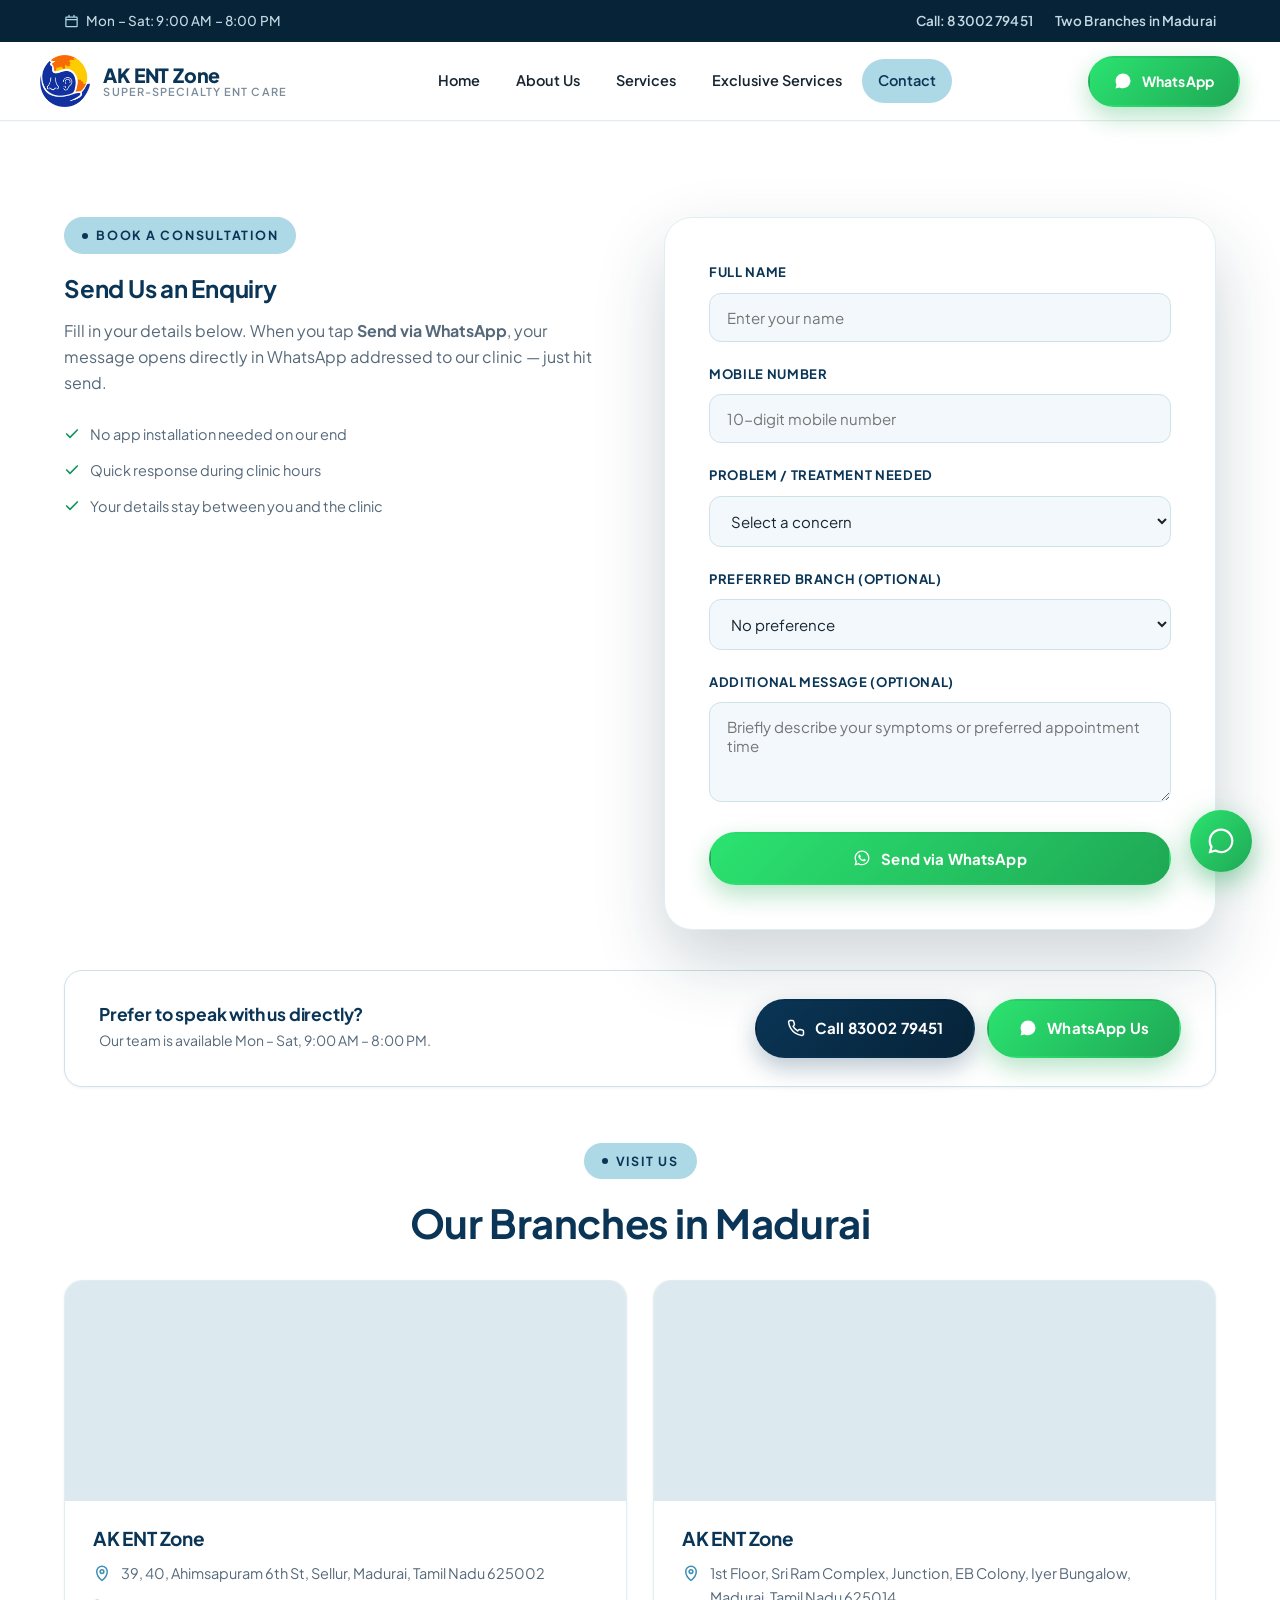
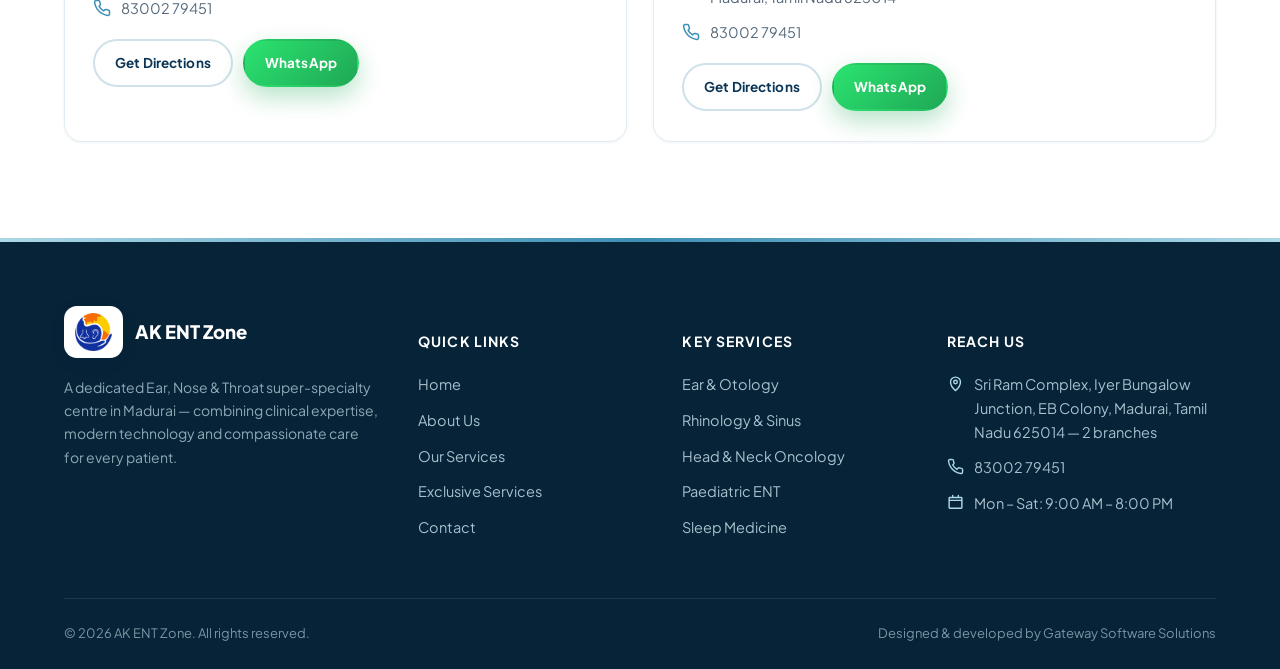
==== commit 22a020ab: "Clarify branch dropdown label and remove Branch 1/2 tags from branch cards - Preferred Branch dropdo" ====
--- a/contact.html
+++ b/contact.html
@@ -103,8 +103,8 @@
             <label for="branchChoice">Preferred Branch (optional)</label>
             <select id="branchChoice" name="branchChoice">
               <option value="">No preference</option>
-              <option>Branch 1 — Sellur</option>
-              <option>Branch 2 — Iyer Bungalow Junction</option>
+              <option>Branch 1 — AK ENT Zone, Sellur</option>
+              <option>Branch 2 — Iyer Bungalow</option>
             </select>
           </div>
           <div class="form-row">
@@ -148,10 +148,9 @@
     <div class="grid grid-2">
       <div class="branch-card">
         <div class="map">
-          <iframe src="https://www.google.com/maps?q=39,+40,+Ahimsapuram+6th+St,+Sellur,+Madurai,+Tamil+Nadu+625002&output=embed" loading="lazy" referrerpolicy="no-referrer-when-downgrade" title="AK ENT Zone – Branch 1 map"></iframe>
+          <iframe src="https://www.google.com/maps?q=39,+40,+Ahimsapuram+6th+St,+Sellur,+Madurai,+Tamil+Nadu+625002&output=embed" loading="lazy" referrerpolicy="no-referrer-when-downgrade" title="AK ENT Zone – Sellur map"></iframe>
         </div>
         <div class="body">
-          <span class="branch-tag">Branch 1</span>
           <h3>AK ENT Zone</h3>
           <div class="branch-line">
             <svg viewBox="0 0 24 24" fill="none" stroke="currentColor" stroke-width="2"><path stroke-linecap="round" stroke-linejoin="round" d="M12 22s7-5.5 7-12a7 7 0 10-14 0c0 6.5 7 12 7 12z"/><circle cx="12" cy="10" r="2.5"/></svg>
@@ -170,11 +169,10 @@
 
       <div class="branch-card">
         <div class="map">
-          <iframe src="https://www.google.com/maps?q=Sri+Ram+Complex,+Iyer+Bungalow+Junction,+EB+Colony,+Madurai,+Tamil+Nadu+625014&output=embed" loading="lazy" referrerpolicy="no-referrer-when-downgrade" title="AK ENT Zone – Branch 1 map"></iframe>
+          <iframe src="https://www.google.com/maps?q=Sri+Ram+Complex,+Iyer+Bungalow+Junction,+EB+Colony,+Madurai,+Tamil+Nadu+625014&output=embed" loading="lazy" referrerpolicy="no-referrer-when-downgrade" title="AK ENT Zone – Iyer Bungalow map"></iframe>
         </div>
         <div class="body">
-          <span class="branch-tag">Branch 2</span>
-          <h3>AK ENT Zone </h3>
+          <h3>AK ENT Zone</h3>
           <div class="branch-line">
             <svg viewBox="0 0 24 24" fill="none" stroke="currentColor" stroke-width="2"><path stroke-linecap="round" stroke-linejoin="round" d="M12 22s7-5.5 7-12a7 7 0 10-14 0c0 6.5 7 12 7 12z"/><circle cx="12" cy="10" r="2.5"/></svg>
             <span>1st Floor, Sri Ram Complex, Junction, EB Colony, Iyer Bungalow, Madurai, Tamil Nadu 625014</span>
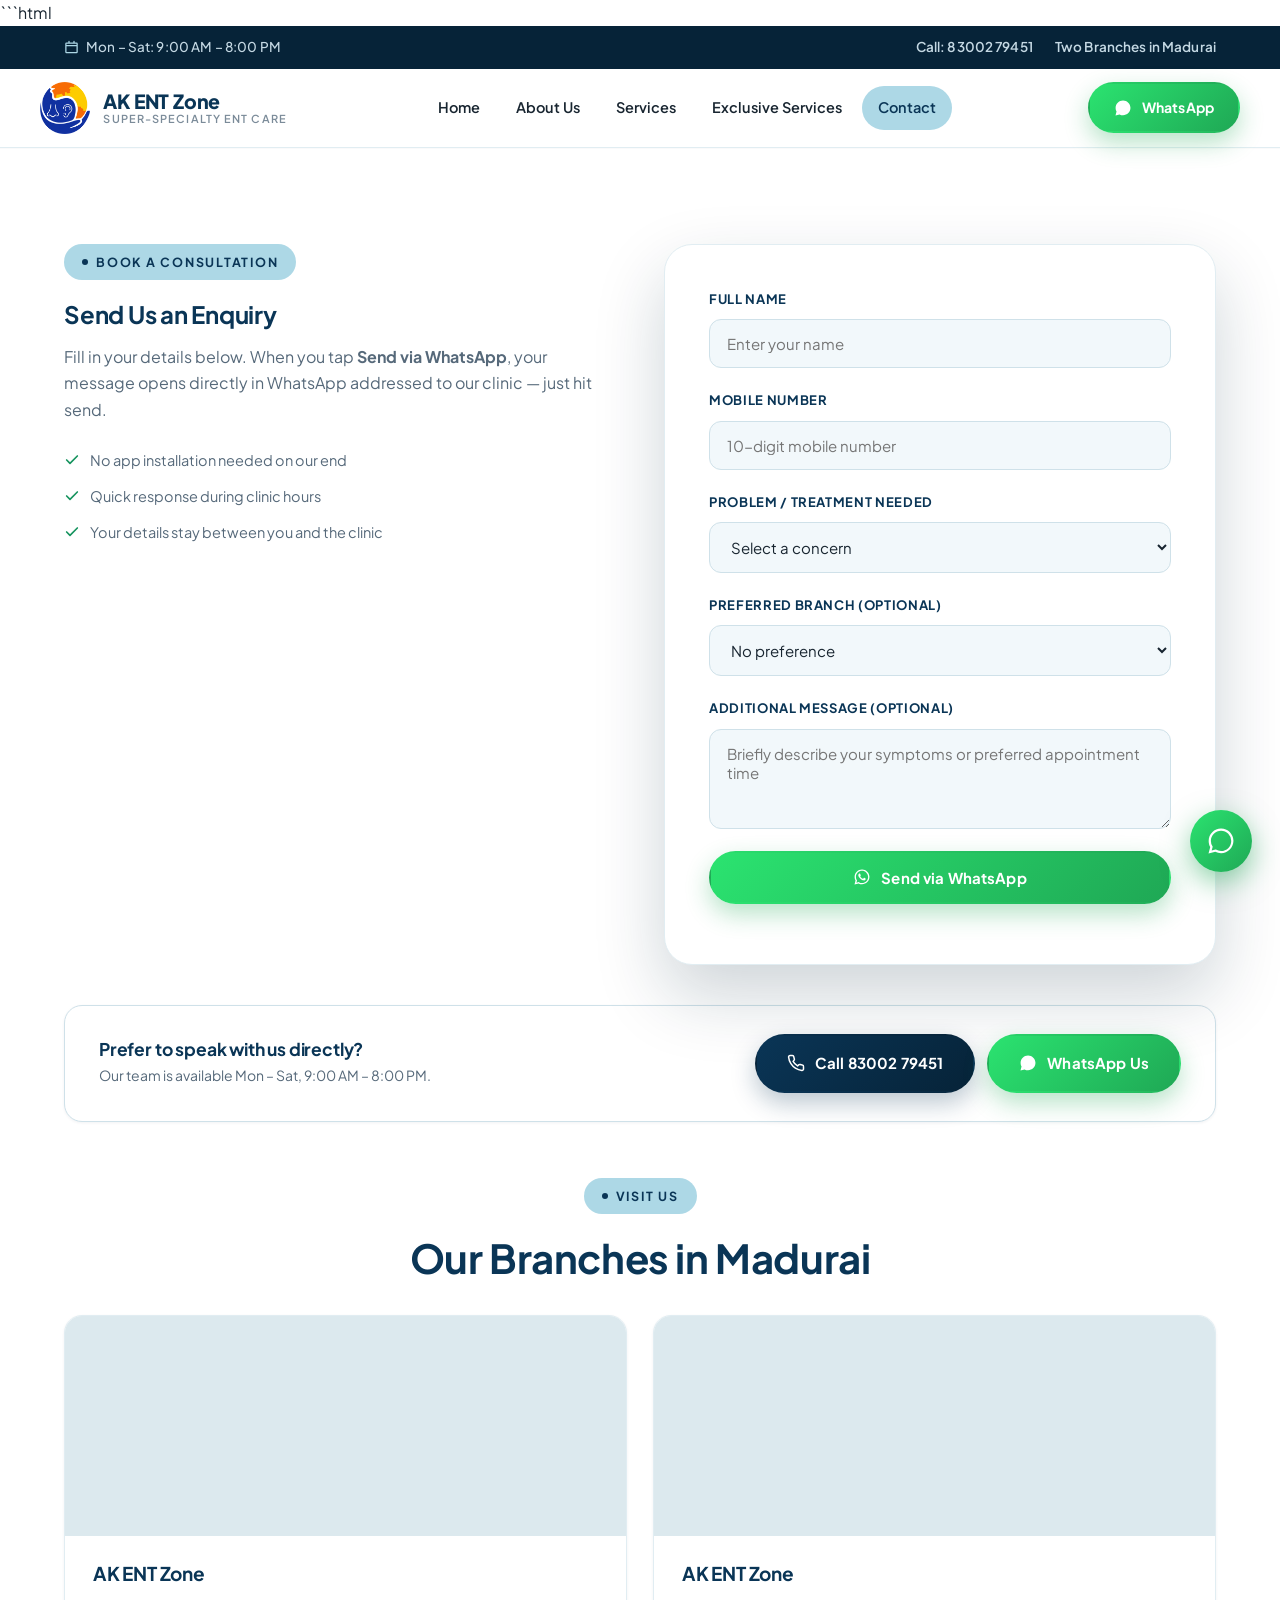
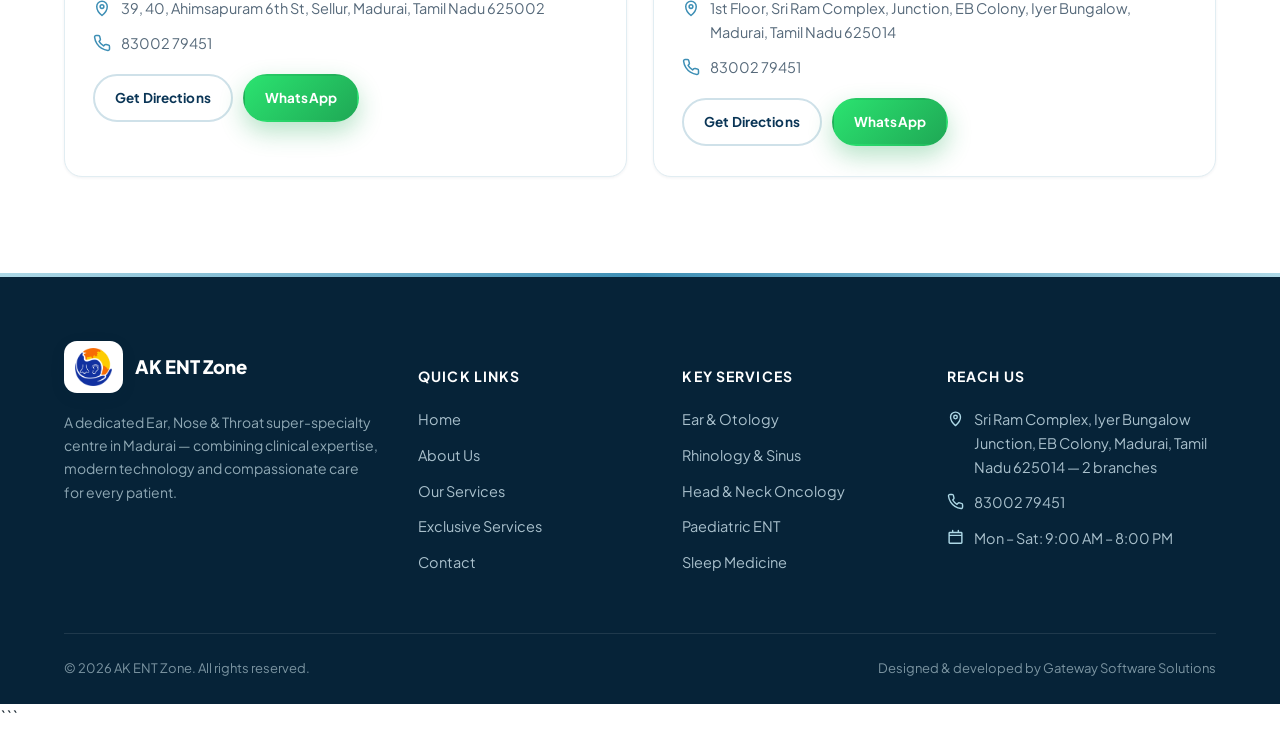
==== commit 86d28012: "contact page update" ====
--- a/contact.html
+++ b/contact.html
@@ -1,3 +1,4 @@
+```html
 <!DOCTYPE html>
 <html lang="en">
 <head>
@@ -10,14 +11,18 @@
 <link href="https://fonts.googleapis.com/css2?family=Plus+Jakarta+Sans:wght@400;500;600;700;800&display=swap" rel="stylesheet">
 <link rel="stylesheet" href="css/style.css">
 </head>
+
 <body>
 
 <div class="topbar">
   <div class="container">
     <div class="topbar-item">
-      <svg viewBox="0 0 24 24" fill="none" stroke="currentColor" stroke-width="2"><path stroke-linecap="round" stroke-linejoin="round" d="M8 2v3M16 2v3M3.5 9h17M4 5h16a1 1 0 011 1v13a1 1 0 01-1 1H4a1 1 0 01-1-1V6a1 1 0 011-1z"/></svg>
+      <svg viewBox="0 0 24 24" fill="none" stroke="currentColor" stroke-width="2">
+        <path stroke-linecap="round" stroke-linejoin="round" d="M8 2v3M16 2v3M3.5 9h17M4 5h16a1 1 0 011 1v13a1 1 0 01-1 1H4a1 1 0 01-1-1V6a1 1 0 011-1z"/>
+      </svg>
       <span>Mon – Sat: 9:00 AM – 8:00 PM</span>
     </div>
+
     <div class="topbar-links">
       <a href="tel:+918300279451">Call: 83002 79451</a>
       <a href="contact.html">Two Branches in Madurai</a>
@@ -27,10 +32,18 @@
 
 <header class="site-header">
   <div class="container nav">
+
     <a href="index.html" class="brand">
-      <span class="brand-logo"><img src="images/logo.png" alt="AK ENT Zone logo"></span>
-      <span class="brand-text"><strong>AK ENT Zone</strong><span>Super-Specialty ENT Care</span></span>
+      <span class="brand-logo">
+        <img src="images/logo.png" alt="AK ENT Zone logo">
+      </span>
+
+      <span class="brand-text">
+        <strong>AK ENT Zone</strong>
+        <span>Super-Specialty ENT Care</span>
+      </span>
     </a>
+
     <nav class="nav-links">
       <a href="index.html" data-page="index.html">Home</a>
       <a href="about.html" data-page="about.html">About Us</a>
@@ -38,13 +51,25 @@
       <a href="exclusive-services.html" data-page="exclusive-services.html">Exclusive Services</a>
       <a href="contact.html" data-page="contact.html">Contact</a>
     </nav>
+
     <div class="nav-cta">
-      <a class="btn btn-whatsapp" href="https://wa.me/918300279451?text=Hello%20AK%20ENT%20Zone%2C%20I%20would%20like%20to%20book%20a%20consultation." target="_blank" rel="noopener">
-        <svg viewBox="0 0 24 24" fill="currentColor"><path d="M12.04 2C6.58 2 2.13 6.45 2.13 11.91c0 1.75.46 3.39 1.26 4.81L2 22l5.42-1.42a9.9 9.9 0 004.62 1.14h.01c5.46 0 9.9-4.45 9.9-9.91C21.95 6.45 17.5 2 12.04 2z"/></svg>
+      <a class="btn btn-whatsapp"
+         href="https://wa.me/918300279451?text=Hello%20AK%20ENT%20Zone%2C%20I%20would%20like%20to%20book%20a%20consultation."
+         target="_blank"
+         rel="noopener">
+
+        <svg viewBox="0 0 24 24" fill="currentColor">
+          <path d="M12.04 2C6.58 2 2.13 6.45 2.13 11.91c0 1.75.46 3.39 1.26 4.81L2 22l5.42-1.42a9.9 9.9 0 004.62 1.14h.01c5.46 0 9.9-4.45 9.9-9.91C21.95 6.45 17.5 2 12.04 2z"/>
+        </svg>
+
         <span>WhatsApp</span>
       </a>
-      <button class="nav-toggle" aria-label="Toggle menu"><span></span></button>
-    </div>
+
+      <button class="nav-toggle" aria-label="Toggle menu">
+        <span></span>
+      </button>
+    </div>
+
   </div>
 </header>
 
@@ -52,33 +77,101 @@
   <div class="container">
 
     <div class="grid grid-2" style="align-items:flex-start;gap:48px;margin-bottom:40px;">
+
       <div>
         <span class="eyebrow">Book a Consultation</span>
+
         <h2>Send Us an Enquiry</h2>
-        <p>Fill in your details below. When you tap <strong>Send via WhatsApp</strong>, your message opens directly in WhatsApp addressed to our clinic — just hit send.</p>
+
+        <p>
+          Fill in your details below. When you tap
+          <strong>Send via WhatsApp</strong>,
+          your message opens directly in WhatsApp addressed to our clinic —
+          just hit send.
+        </p>
+
         <ul class="philosophy-list" style="margin-top:20px;">
-          <li style="display:flex;gap:10px;padding:6px 0;color:var(--slate);font-size:14.5px;"><svg viewBox="0 0 24 24" fill="none" stroke="var(--accent-green)" stroke-width="2.5" style="width:16px;height:16px;flex-shrink:0;margin-top:3px;"><path stroke-linecap="round" stroke-linejoin="round" d="M20 6L9 17l-5-5"/></svg>No app installation needed on our end</li>
-          <li style="display:flex;gap:10px;padding:6px 0;color:var(--slate);font-size:14.5px;"><svg viewBox="0 0 24 24" fill="none" stroke="var(--accent-green)" stroke-width="2.5" style="width:16px;height:16px;flex-shrink:0;margin-top:3px;"><path stroke-linecap="round" stroke-linejoin="round" d="M20 6L9 17l-5-5"/></svg>Quick response during clinic hours</li>
-          <li style="display:flex;gap:10px;padding:6px 0;color:var(--slate);font-size:14.5px;"><svg viewBox="0 0 24 24" fill="none" stroke="var(--accent-green)" stroke-width="2.5" style="width:16px;height:16px;flex-shrink:0;margin-top:3px;"><path stroke-linecap="round" stroke-linejoin="round" d="M20 6L9 17l-5-5"/></svg>Your details stay between you and the clinic</li>
+
+          <li style="display:flex;gap:10px;padding:6px 0;color:var(--slate);font-size:14.5px;">
+            <svg viewBox="0 0 24 24"
+                 fill="none"
+                 stroke="var(--accent-green)"
+                 stroke-width="2.5"
+                 style="width:16px;height:16px;flex-shrink:0;margin-top:3px;">
+              <path stroke-linecap="round" stroke-linejoin="round" d="M20 6L9 17l-5-5"/>
+            </svg>
+            No app installation needed on our end
+          </li>
+
+          <li style="display:flex;gap:10px;padding:6px 0;color:var(--slate);font-size:14.5px;">
+            <svg viewBox="0 0 24 24"
+                 fill="none"
+                 stroke="var(--accent-green)"
+                 stroke-width="2.5"
+                 style="width:16px;height:16px;flex-shrink:0;margin-top:3px;">
+              <path stroke-linecap="round" stroke-linejoin="round" d="M20 6L9 17l-5-5"/>
+            </svg>
+            Quick response during clinic hours
+          </li>
+
+          <li style="display:flex;gap:10px;padding:6px 0;color:var(--slate);font-size:14.5px;">
+            <svg viewBox="0 0 24 24"
+                 fill="none"
+                 stroke="var(--accent-green)"
+                 stroke-width="2.5"
+                 style="width:16px;height:16px;flex-shrink:0;margin-top:3px;">
+              <path stroke-linecap="round" stroke-linejoin="round" d="M20 6L9 17l-5-5"/>
+            </svg>
+            Your details stay between you and the clinic
+          </li>
+
         </ul>
       </div>
 
       <div class="contact-form-wrap">
+
         <form id="inquiryForm" novalidate>
+
           <div class="form-row">
             <label for="fullName">Full Name</label>
-            <input type="text" id="fullName" name="fullName" placeholder="Enter your name" autocomplete="name" required>
-            <span class="form-error">Please enter your name.</span>
-          </div>
+            <input type="text"
+                   id="fullName"
+                   name="fullName"
+                   placeholder="Enter your name"
+                   autocomplete="name"
+                   required>
+            <span class="form-error">
+              Please enter your name.
+            </span>
+          </div>
+
           <div class="form-row">
             <label for="mobileNumber">Mobile Number</label>
-            <input type="tel" id="mobileNumber" name="mobileNumber" placeholder="10-digit mobile number" autocomplete="tel" inputmode="numeric" required>
-            <span class="form-error">Please enter a valid 10-digit mobile number.</span>
-          </div>
+            <input type="tel"
+                   id="mobileNumber"
+                   name="mobileNumber"
+                   placeholder="10-digit mobile number"
+                   autocomplete="tel"
+                   inputmode="numeric"
+                   required>
+            <span class="form-error">
+              Please enter a valid 10-digit mobile number.
+            </span>
+          </div>
+
           <div class="form-row">
-            <label for="treatmentType">Problem / Treatment Needed</label>
-            <select id="treatmentType" name="treatmentType" required>
-              <option value="" selected disabled>Select a concern</option>
+            <label for="treatmentType">
+              Problem / Treatment Needed
+            </label>
+
+            <select id="treatmentType"
+                    name="treatmentType"
+                    required>
+
+              <option value="" selected disabled>
+                Select a concern
+              </option>
+
               <option>General ENT Consultation</option>
               <option>Ear &amp; Otology (chronic ear disease, mastoid, etc.)</option>
               <option>Hearing &amp; Neurotology (hearing loss, tinnitus, vertigo)</option>
@@ -96,114 +189,314 @@
               <option>Allergy &amp; Rhinology</option>
               <option>ENT Emergency</option>
               <option>Other</option>
+
             </select>
-            <span class="form-error">Please select a concern.</span>
-          </div>
+
+            <span class="form-error">
+              Please select a concern.
+            </span>
+          </div>
+
           <div class="form-row">
-            <label for="branchChoice">Preferred Branch (optional)</label>
+            <label for="branchChoice">
+              Preferred Branch (optional)
+            </label>
+
             <select id="branchChoice" name="branchChoice">
-              <option value="">No preference</option>
-              <option>Branch 1 — AK ENT Zone, Sellur</option>
-              <option>Branch 2 — Iyer Bungalow</option>
+
+              <option value="">
+                No preference
+              </option>
+
+              <option>
+                Branch 1 — AK Zone Sellur
+              </option>
+
+              <option>
+                Branch 2 — Iyer Bungalow
+              </option>
+
             </select>
           </div>
+
           <div class="form-row">
-            <label for="extraMessage">Additional Message (optional)</label>
-            <textarea id="extraMessage" name="extraMessage" placeholder="Briefly describe your symptoms or preferred appointment time"></textarea>
-          </div>
-          <button type="submit" class="btn btn-whatsapp btn-block">
-            <svg viewBox="0 0 24 24" fill="currentColor"><path d="M12.04 2C6.58 2 2.13 6.45 2.13 11.91c0 1.75.46 3.39 1.26 4.81L2 22l5.42-1.42a9.9 9.9 0 004.62 1.14h.01c5.46 0 9.9-4.45 9.9-9.91C21.95 6.45 17.5 2 12.04 2zm0 18.02h-.01a8.1 8.1 0 01-4.13-1.13l-.3-.18-3.06.8.82-3-.2-.31a8.09 8.09 0 01-1.24-4.29c0-4.48 3.65-8.13 8.14-8.13 2.17 0 4.21.85 5.75 2.39a8.06 8.06 0 012.38 5.75c0 4.48-3.65 8.1-8.15 8.1zm4.46-6.08c-.24-.12-1.44-.71-1.66-.79-.22-.08-.39-.12-.55.12-.16.24-.63.79-.78.95-.14.16-.28.18-.53.06-.24-.12-1.03-.38-1.96-1.21-.72-.65-1.21-1.44-1.35-1.68-.14-.24-.01-.37.11-.49.11-.11.24-.28.36-.42.12-.14.16-.24.24-.4.08-.16.04-.3-.02-.42-.06-.12-.55-1.33-.76-1.82-.2-.48-.4-.42-.55-.42-.14-.01-.3-.01-.46-.01a.9.9 0 00-.65.3c-.22.24-.85.83-.85 2.03s.87 2.35 1 2.51c.12.16 1.71 2.62 4.15 3.67.58.25 1.03.4 1.38.51.58.18 1.11.16 1.53.1.47-.07 1.44-.59 1.64-1.15.2-.57.2-1.05.14-1.15-.06-.1-.22-.16-.46-.28z"/></svg>
+            <label for="extraMessage">
+              Additional Message (optional)
+            </label>
+
+            <textarea id="extraMessage"
+                      name="extraMessage"
+                      placeholder="Briefly describe your symptoms or preferred appointment time"></textarea>
+          </div>
+
+          <button type="submit"
+                  class="btn btn-whatsapp btn-block">
+
+            <svg viewBox="0 0 24 24" fill="currentColor">
+              <path d="M12.04 2C6.58 2 2.13 6.45 2.13 11.91c0 1.75.46 3.39 1.26 4.81L2 22l5.42-1.42a9.9 9.9 0 004.62 1.14h.01c5.46 0 9.9-4.45 9.9-9.91C21.95 6.45 17.5 2 12.04 2zm0 18.02h-.01a8.1 8.1 0 01-4.13-1.13l-.3-.18-3.06.8.82-3-.2-.31a8.09 8.09 0 01-1.24-4.29c0-4.48 3.65-8.13 8.14-8.13 2.17 0 4.21.85 5.75 2.39a8.06 8.06 0 012.38 5.75c0 4.48-3.65 8.1-8.15 8.1zm4.46-6.08c-.24-.12-1.44-.71-1.66-.79-.22-.08-.39-.12-.55.12-.16.24-.63.79-.78.95-.14.16-.28.18-.53.06-.24-.12-1.03-.38-1.96-1.21-.72-.65-1.21-1.44-1.35-1.68-.14-.24-.01-.37.11-.49.11-.11.24-.28.36-.42.12-.14.16-.24.24-.4.08-.16.04-.3-.02-.42-.06-.12-.55-1.33-.76-1.82-.2-.48-.4-.42-.55-.42-.14-.01-.3-.01-.46-.01a.9.9 0 00-.65.3c-.22.24-.85.83-.85 2.03s.87 2.35 1 2.51c.12.16 1.71 2.62 4.15 3.67.58.25 1.03.4 1.38.51.58.18 1.11.16 1.53.1.47-.07 1.44-.59 1.64-1.15.2-.57.2-1.05.14-1.15-.06-.1-.22-.16-.46-.28z"/>
+            </svg>
+
             <span>Send via WhatsApp</span>
           </button>
+
           <div class="form-success" id="formSuccess">
-            <svg viewBox="0 0 24 24" fill="none" stroke="currentColor" stroke-width="2"><path stroke-linecap="round" stroke-linejoin="round" d="M9 12l2 2 4-4m5 2a9 9 0 11-18 0 9 9 0 0118 0z"/></svg>
-            <span>Opening WhatsApp with your details filled in — just hit send there to reach us.</span>
-          </div>
+
+            <svg viewBox="0 0 24 24"
+                 fill="none"
+                 stroke="currentColor"
+                 stroke-width="2">
+              <path stroke-linecap="round"
+                    stroke-linejoin="round"
+                    d="M9 12l2 2 4-4m5 2a9 9 0 11-18 0 9 9 0 0118 0z"/>
+            </svg>
+
+            <span>
+              Opening WhatsApp with your details filled in —
+              just hit send there to reach us.
+            </span>
+
+          </div>
+
         </form>
-      </div>
+
+      </div>
+
     </div>
 
     <div class="quick-call-strip" style="margin-bottom:56px;">
+
       <div>
         <h4>Prefer to speak with us directly?</h4>
         <p>Our team is available Mon – Sat, 9:00 AM – 8:00 PM.</p>
       </div>
+
       <div class="quick-call-actions">
-        <a class="btn btn-primary" href="tel:+918300279451">
-          <svg viewBox="0 0 24 24" fill="none" stroke="currentColor" stroke-width="2"><path stroke-linecap="round" stroke-linejoin="round" d="M22 16.92v3a2 2 0 01-2.18 2 19.79 19.79 0 01-8.63-3.07 19.5 19.5 0 01-6-6 19.79 19.79 0 01-3.07-8.67A2 2 0 014.11 2h3a2 2 0 012 1.72c.12.9.34 1.79.65 2.65a2 2 0 01-.45 2.11L8.09 9.91a16 16 0 006 6l1.43-1.43a2 2 0 012.11-.45c.86.31 1.75.53 2.65.65A2 2 0 0122 16.92z"/></svg>
+
+        <a class="btn btn-primary"
+           href="tel:+918300279451">
+
+          <svg viewBox="0 0 24 24"
+               fill="none"
+               stroke="currentColor"
+               stroke-width="2">
+
+            <path stroke-linecap="round"
+                  stroke-linejoin="round"
+                  d="M22 16.92v3a2 2 0 01-2.18 2 19.79 19.79 0 01-8.63-3.07 19.5 19.5 0 01-6-6 19.79 19.79 0 01-3.07-8.67A2 2 0 014.11 2h3a2 2 0 012 1.72c.12.9.34 1.79.65 2.65a2 2 0 01-.45 2.11L8.09 9.91a16 16 0 006 6l1.43-1.43a2 2 0 012.11-.45c.86.31 1.75.53 2.65.65A2 2 0 0122 16.92z"/>
+          </svg>
+
           <span>Call 83002 79451</span>
         </a>
-        <a class="btn btn-whatsapp" href="https://wa.me/918300279451?text=Hello%20AK%20ENT%20Zone%2C%20I%20would%20like%20to%20book%20an%20appointment." target="_blank" rel="noopener">
-          <svg viewBox="0 0 24 24" fill="currentColor"><path d="M12.04 2C6.58 2 2.13 6.45 2.13 11.91c0 1.75.46 3.39 1.26 4.81L2 22l5.42-1.42a9.9 9.9 0 004.62 1.14h.01c5.46 0 9.9-4.45 9.9-9.91C21.95 6.45 17.5 2 12.04 2z"/></svg>
+
+        <a class="btn btn-whatsapp"
+           href="https://wa.me/918300279451?text=Hello%20AK%20ENT%20Zone%2C%20I%20would%20like%20to%20book%20an%20appointment."
+           target="_blank"
+           rel="noopener">
+
+          <svg viewBox="0 0 24 24" fill="currentColor">
+            <path d="M12.04 2C6.58 2 2.13 6.45 2.13 11.91c0 1.75.46 3.39 1.26 4.81L2 22l5.42-1.42a9.9 9.9 0 004.62 1.14h.01c5.46 0 9.9-4.45 9.9-9.91C21.95 6.45 17.5 2 12.04 2z"/>
+          </svg>
+
           <span>WhatsApp Us</span>
         </a>
-      </div>
+
+      </div>
+
     </div>
 
     <div class="section-head" style="margin-bottom:32px;">
+
       <span class="eyebrow">Visit Us</span>
+
       <h2>Our Branches in Madurai</h2>
+
     </div>
 
     <div class="grid grid-2">
+
+      <!-- Sellur Branch -->
       <div class="branch-card">
+
         <div class="map">
-          <iframe src="https://www.google.com/maps?q=39,+40,+Ahimsapuram+6th+St,+Sellur,+Madurai,+Tamil+Nadu+625002&output=embed" loading="lazy" referrerpolicy="no-referrer-when-downgrade" title="AK ENT Zone – Sellur map"></iframe>
+          <iframe
+            src="https://www.google.com/maps?q=39,+40,+Ahimsapuram+6th+St,+Sellur,+Madurai,+Tamil+Nadu+625002&output=embed"
+            loading="lazy"
+            referrerpolicy="no-referrer-when-downgrade"
+            title="AK ENT Zone – Sellur Branch map">
+          </iframe>
         </div>
+
         <div class="body">
+
           <h3>AK ENT Zone</h3>
+
           <div class="branch-line">
-            <svg viewBox="0 0 24 24" fill="none" stroke="currentColor" stroke-width="2"><path stroke-linecap="round" stroke-linejoin="round" d="M12 22s7-5.5 7-12a7 7 0 10-14 0c0 6.5 7 12 7 12z"/><circle cx="12" cy="10" r="2.5"/></svg>
-            <span>39, 40, Ahimsapuram 6th St, Sellur, Madurai, Tamil Nadu 625002</span>
-          </div>
+
+            <svg viewBox="0 0 24 24"
+                 fill="none"
+                 stroke="currentColor"
+                 stroke-width="2">
+
+              <path stroke-linecap="round"
+                    stroke-linejoin="round"
+                    d="M12 22s7-5.5 7-12a7 7 0 10-14 0c0 6.5 7 12 7 12z"/>
+
+              <circle cx="12" cy="10" r="2.5"/>
+            </svg>
+
+            <span>
+              39, 40, Ahimsapuram 6th St, Sellur, Madurai, Tamil Nadu 625002
+            </span>
+
+          </div>
+
           <div class="branch-line">
-            <svg viewBox="0 0 24 24" fill="none" stroke="currentColor" stroke-width="2"><path stroke-linecap="round" stroke-linejoin="round" d="M22 16.92v3a2 2 0 01-2.18 2 19.79 19.79 0 01-8.63-3.07 19.5 19.5 0 01-6-6 19.79 19.79 0 01-3.07-8.67A2 2 0 014.11 2h3a2 2 0 012 1.72c.12.9.34 1.79.65 2.65a2 2 0 01-.45 2.11L8.09 9.91a16 16 0 006 6l1.43-1.43a2 2 0 012.11-.45c.86.31 1.75.53 2.65.65A2 2 0 0122 16.92z"/></svg>
+
+            <svg viewBox="0 0 24 24"
+                 fill="none"
+                 stroke="currentColor"
+                 stroke-width="2">
+
+              <path stroke-linecap="round"
+                    stroke-linejoin="round"
+                    d="M22 16.92v3a2 2 0 01-2.18 2 19.79 19.79 0 01-8.63-3.07 19.5 19.5 0 01-6-6 19.79 19.79 0 01-3.07-8.67A2 2 0 014.11 2h3a2 2 0 012 1.72c.12.9.34 1.79.65 2.65a2 2 0 01-.45 2.11L8.09 9.91a16 16 0 006 6l1.43-1.43a2 2 0 012.11-.45c.86.31 1.75.53 2.65.65A2 2 0 0122 16.92z"/>
+            </svg>
+
             <span>83002 79451</span>
-          </div>
+
+          </div>
+
           <div class="branch-actions">
-            <a class="btn btn-outline-navy" href="https://www.google.com/maps/dir/?api=1&destination=39,+40,+Ahimsapuram+6th+St,+Sellur,+Madurai,+Tamil+Nadu+625002" target="_blank" rel="noopener">Get Directions</a>
-            <a class="btn btn-whatsapp" href="https://wa.me/918300279451?text=Hello%2C%20I%27d%20like%20to%20visit%20the%20Sellur%20branch." target="_blank" rel="noopener">WhatsApp</a>
-          </div>
+
+            <a class="btn btn-outline-navy"
+               href="https://www.google.com/maps/dir/?api=1&destination=39,+40,+Ahimsapuram+6th+St,+Sellur,+Madurai,+Tamil+Nadu+625002"
+               target="_blank"
+               rel="noopener">
+              Get Directions
+            </a>
+
+            <a class="btn btn-whatsapp"
+               href="https://wa.me/918300279451?text=Hello%2C%20I%27d%20like%20to%20visit%20the%20Sellur%20branch."
+               target="_blank"
+               rel="noopener">
+              WhatsApp
+            </a>
+
+          </div>
+
         </div>
-      </div>
-
+
+      </div>
+
+      <!-- Iyer Bungalow Branch -->
       <div class="branch-card">
+
         <div class="map">
-          <iframe src="https://www.google.com/maps?q=Sri+Ram+Complex,+Iyer+Bungalow+Junction,+EB+Colony,+Madurai,+Tamil+Nadu+625014&output=embed" loading="lazy" referrerpolicy="no-referrer-when-downgrade" title="AK ENT Zone – Iyer Bungalow map"></iframe>
+          <iframe
+            src="https://www.google.com/maps?q=Sri+Ram+Complex,+Iyer+Bungalow+Junction,+EB+Colony,+Madurai,+Tamil+Nadu+625014&output=embed"
+            loading="lazy"
+            referrerpolicy="no-referrer-when-downgrade"
+            title="AK ENT Zone – Iyer Bungalow Branch map">
+          </iframe>
         </div>
+
         <div class="body">
+
           <h3>AK ENT Zone</h3>
+
           <div class="branch-line">
-            <svg viewBox="0 0 24 24" fill="none" stroke="currentColor" stroke-width="2"><path stroke-linecap="round" stroke-linejoin="round" d="M12 22s7-5.5 7-12a7 7 0 10-14 0c0 6.5 7 12 7 12z"/><circle cx="12" cy="10" r="2.5"/></svg>
-            <span>1st Floor, Sri Ram Complex, Junction, EB Colony, Iyer Bungalow, Madurai, Tamil Nadu 625014</span>
-          </div>
+
+            <svg viewBox="0 0 24 24"
+                 fill="none"
+                 stroke="currentColor"
+                 stroke-width="2">
+
+              <path stroke-linecap="round"
+                    stroke-linejoin="round"
+                    d="M12 22s7-5.5 7-12a7 7 0 10-14 0c0 6.5 7 12 7 12z"/>
+
+              <circle cx="12" cy="10" r="2.5"/>
+            </svg>
+
+            <span>
+              1st Floor, Sri Ram Complex, Junction, EB Colony, Iyer Bungalow, Madurai, Tamil Nadu 625014
+            </span>
+
+          </div>
+
           <div class="branch-line">
-            <svg viewBox="0 0 24 24" fill="none" stroke="currentColor" stroke-width="2"><path stroke-linecap="round" stroke-linejoin="round" d="M22 16.92v3a2 2 0 01-2.18 2 19.79 19.79 0 01-8.63-3.07 19.5 19.5 0 01-6-6 19.79 19.79 0 01-3.07-8.67A2 2 0 014.11 2h3a2 2 0 012 1.72c.12.9.34 1.79.65 2.65a2 2 0 01-.45 2.11L8.09 9.91a16 16 0 006 6l1.43-1.43a2 2 0 012.11-.45c.86.31 1.75.53 2.65.65A2 2 0 0122 16.92z"/></svg>
+
+            <svg viewBox="0 0 24 24"
+                 fill="none"
+                 stroke="currentColor"
+                 stroke-width="2">
+
+              <path stroke-linecap="round"
+                    stroke-linejoin="round"
+                    d="M22 16.92v3a2 2 0 01-2.18 2 19.79 19.79 0 01-8.63-3.07 19.5 19.5 0 01-6-6 19.79 19.79 0 01-3.07-8.67A2 2 0 014.11 2h3a2 2 0 012 1.72c.12.9.34 1.79.65 2.65a2 2 0 01-.45 2.11L8.09 9.91a16 16 0 006 6l1.43-1.43a2 2 0 012.11-.45c.86.31 1.75.53 2.65.65A2 2 0 0122 16.92z"/>
+            </svg>
+
             <span>83002 79451</span>
-          </div>
+
+          </div>
+
           <div class="branch-actions">
-            <a class="btn btn-outline-navy" href="https://www.google.com/maps/dir/?api=1&destination=Sri+Ram+Complex,+Iyer+Bungalow+Junction,+EB+Colony,+Madurai,+Tamil+Nadu+625014" target="_blank" rel="noopener">Get Directions</a>
-            <a class="btn btn-whatsapp" href="https://wa.me/918300279451?text=Hello%2C%20I%27d%20like%20to%20visit%20the%20EB%20Colony%20branch." target="_blank" rel="noopener">WhatsApp</a>
-          </div>
+
+            <a class="btn btn-outline-navy"
+               href="https://www.google.com/maps/dir/?api=1&destination=Sri+Ram+Complex,+Iyer+Bungalow+Junction,+EB+Colony,+Madurai,+Tamil+Nadu+625014"
+               target="_blank"
+               rel="noopener">
+              Get Directions
+            </a>
+
+            <a class="btn btn-whatsapp"
+               href="https://wa.me/918300279451?text=Hello%2C%20I%27d%20like%20to%20visit%20the%20EB%20Colony%20branch."
+               target="_blank"
+               rel="noopener">
+              WhatsApp
+            </a>
+
+          </div>
+
         </div>
-      </div>
+
+      </div>
+
     </div>
 
   </div>
 </section>
 
 <footer class="site-footer">
+
   <div class="container">
+
     <div class="footer-grid">
+
       <div class="footer-col">
+
         <div class="footer-brand">
-          <span class="brand-logo"><img src="images/logo.png" alt="AK ENT Zone logo"></span>
+
+          <span class="brand-logo">
+            <img src="images/logo.png" alt="AK ENT Zone logo">
+          </span>
+
           <strong>AK ENT Zone</strong>
+
         </div>
-        <p>A dedicated Ear, Nose &amp; Throat super-specialty centre in Madurai — combining clinical expertise, modern technology and compassionate care for every patient.</p>
-      </div>
+
+        <p>
+          A dedicated Ear, Nose &amp; Throat super-specialty centre in Madurai —
+          combining clinical expertise, modern technology and compassionate care
+          for every patient.
+        </p>
+
+      </div>
+
       <div class="footer-col">
+
         <h5>Quick Links</h5>
+
         <ul>
           <li><a href="index.html">Home</a></li>
           <li><a href="about.html">About Us</a></li>
@@ -211,9 +504,13 @@
           <li><a href="exclusive-services.html">Exclusive Services</a></li>
           <li><a href="contact.html">Contact</a></li>
         </ul>
-      </div>
+
+      </div>
+
       <div class="footer-col">
+
         <h5>Key Services</h5>
+
         <ul>
           <li><a href="services.html">Ear &amp; Otology</a></li>
           <li><a href="services.html">Rhinology &amp; Sinus</a></li>
@@ -221,27 +518,107 @@
           <li><a href="services.html">Paediatric ENT</a></li>
           <li><a href="services.html">Sleep Medicine</a></li>
         </ul>
-      </div>
+
+      </div>
+
       <div class="footer-col">
+
         <h5>Reach Us</h5>
+
         <ul class="footer-contact">
-          <li><svg viewBox="0 0 24 24" fill="none" stroke="currentColor" stroke-width="2"><path stroke-linecap="round" stroke-linejoin="round" d="M12 22s7-5.5 7-12a7 7 0 10-14 0c0 6.5 7 12 7 12z"/><circle cx="12" cy="10" r="2.5"/></svg><span>Sri Ram Complex, Iyer Bungalow Junction, EB Colony, Madurai, Tamil Nadu 625014 — 2 branches</span></li>
-          <li><svg viewBox="0 0 24 24" fill="none" stroke="currentColor" stroke-width="2"><path stroke-linecap="round" stroke-linejoin="round" d="M22 16.92v3a2 2 0 01-2.18 2 19.79 19.79 0 01-8.63-3.07 19.5 19.5 0 01-6-6 19.79 19.79 0 01-3.07-8.67A2 2 0 014.11 2h3a2 2 0 012 1.72c.12.9.34 1.79.65 2.65a2 2 0 01-.45 2.11L8.09 9.91a16 16 0 006 6l1.43-1.43a2 2 0 012.11-.45c.86.31 1.75.53 2.65.65A2 2 0 0122 16.92z"/></svg><span>83002 79451</span></li>
-          <li><svg viewBox="0 0 24 24" fill="none" stroke="currentColor" stroke-width="2"><path stroke-linecap="round" stroke-linejoin="round" d="M8 2v3M16 2v3M3.5 9h17M4 5h16a1 1 0 011 1v13a1 1 0 01-1 1H4a1 1 0 01-1-1V6a1 1 0 011-1z"/></svg><span>Mon – Sat: 9:00 AM – 8:00 PM</span></li>
+
+          <li>
+
+            <svg viewBox="0 0 24 24"
+                 fill="none"
+                 stroke="currentColor"
+                 stroke-width="2">
+
+              <path stroke-linecap="round"
+                    stroke-linejoin="round"
+                    d="M12 22s7-5.5 7-12a7 7 0 10-14 0c0 6.5 7 12 7 12z"/>
+
+              <circle cx="12" cy="10" r="2.5"/>
+
+            </svg>
+
+            <span>
+              Sri Ram Complex, Iyer Bungalow Junction, EB Colony,
+              Madurai, Tamil Nadu 625014 — 2 branches
+            </span>
+
+          </li>
+
+          <li>
+
+            <svg viewBox="0 0 24 24"
+                 fill="none"
+                 stroke="currentColor"
+                 stroke-width="2">
+
+              <path stroke-linecap="round"
+                    stroke-linejoin="round"
+                    d="M22 16.92v3a2 2 0 01-2.18 2 19.79 19.79 0 01-8.63-3.07 19.5 19.5 0 01-6-6 19.79 19.79 0 01-3.07-8.67A2 2 0 014.11 2h3a2 2 0 012 1.72c.12.9.34 1.79.65 2.65a2 2 0 01-.45 2.11L8.09 9.91a16 16 0 006 6l1.43-1.43a2 2 0 012.11-.45c.86.31 1.75.53 2.65.65A2 2 0 0122 16.92z"/>
+
+            </svg>
+
+            <span>83002 79451</span>
+
+          </li>
+
+          <li>
+
+            <svg viewBox="0 0 24 24"
+                 fill="none"
+                 stroke="currentColor"
+                 stroke-width="2">
+
+              <path stroke-linecap="round"
+                    stroke-linejoin="round"
+                    d="M8 2v3M16 2v3M3.5 9h17M4 5h16a1 1 0 011 1v13a1 1 0 01-1 1H4a1 1 0 01-1-1V6a1 1 0 011-1z"/>
+
+            </svg>
+
+            <span>Mon – Sat: 9:00 AM – 8:00 PM</span>
+
+          </li>
+
         </ul>
-      </div>
-    </div>
+
+      </div>
+
+    </div>
+
     <div class="footer-bottom">
-      <span>&copy; <span id="year"></span> AK ENT Zone. All rights reserved.</span>
-      <span>Designed &amp; developed by Gateway Software Solutions</span>
-    </div>
+
+      <span>
+        &copy; <span id="year"></span> AK ENT Zone. All rights reserved.
+      </span>
+
+      <span>
+        Designed &amp; developed by Gateway Software Solutions
+      </span>
+
+    </div>
+
   </div>
+
 </footer>
 
-<a class="float-whatsapp" href="https://wa.me/918300279451?text=Hello%20AK%20ENT%20Zone%2C%20I%20would%20like%20to%20book%20an%20appointment." target="_blank" rel="noopener" aria-label="Chat on WhatsApp">
-  <svg viewBox="0 0 24 24" fill="currentColor"><path d="M12.04 2C6.58 2 2.13 6.45 2.13 11.91c0 1.75.46 3.39 1.26 4.81L2 22l5.42-1.42a9.9 9.9 0 004.62 1.14h.01c5.46 0 9.9-4.45 9.9-9.91C21.95 6.45 17.5 2 12.04 2zm0 18.02h-.01a8.1 8.1 0 01-4.13-1.13l-.3-.18-3.06.8.82-3-.2-.31a8.09 8.09 0 01-1.24-4.29c0-4.48 3.65-8.13 8.14-8.13 2.17 0 4.21.85 5.75 2.39a8.06 8.06 0 012.38 5.75c0 4.48-3.65 8.1-8.15 8.1z"/></svg>
+<a class="float-whatsapp"
+   href="https://wa.me/918300279451?text=Hello%20AK%20ENT%20Zone%2C%20I%20would%20like%20to%20book%20an%20appointment."
+   target="_blank"
+   rel="noopener"
+   aria-label="Chat on WhatsApp">
+
+  <svg viewBox="0 0 24 24" fill="currentColor">
+    <path d="M12.04 2C6.58 2 2.13 6.45 2.13 11.91c0 1.75.46 3.39 1.26 4.81L2 22l5.42-1.42a9.9 9.9 0 004.62 1.14h.01c5.46 0 9.9-4.45 9.9-9.91C21.95 6.45 17.5 2 12.04 2zm0 18.02h-.01a8.1 8.1 0 01-4.13-1.13l-.3-.18-3.06.8.82-3-.2-.31a8.09 8.09 0 01-1.24-4.29c0-4.48 3.65-8.13 8.14-8.13 2.17 0 4.21.85 5.75 2.39a8.06 8.06 0 012.38 5.75c0 4.48-3.65 8.1-8.15 8.1z"/>
+  </svg>
+
 </a>
 
 <script src="js/script.js"></script>
+
 </body>
 </html>
+```
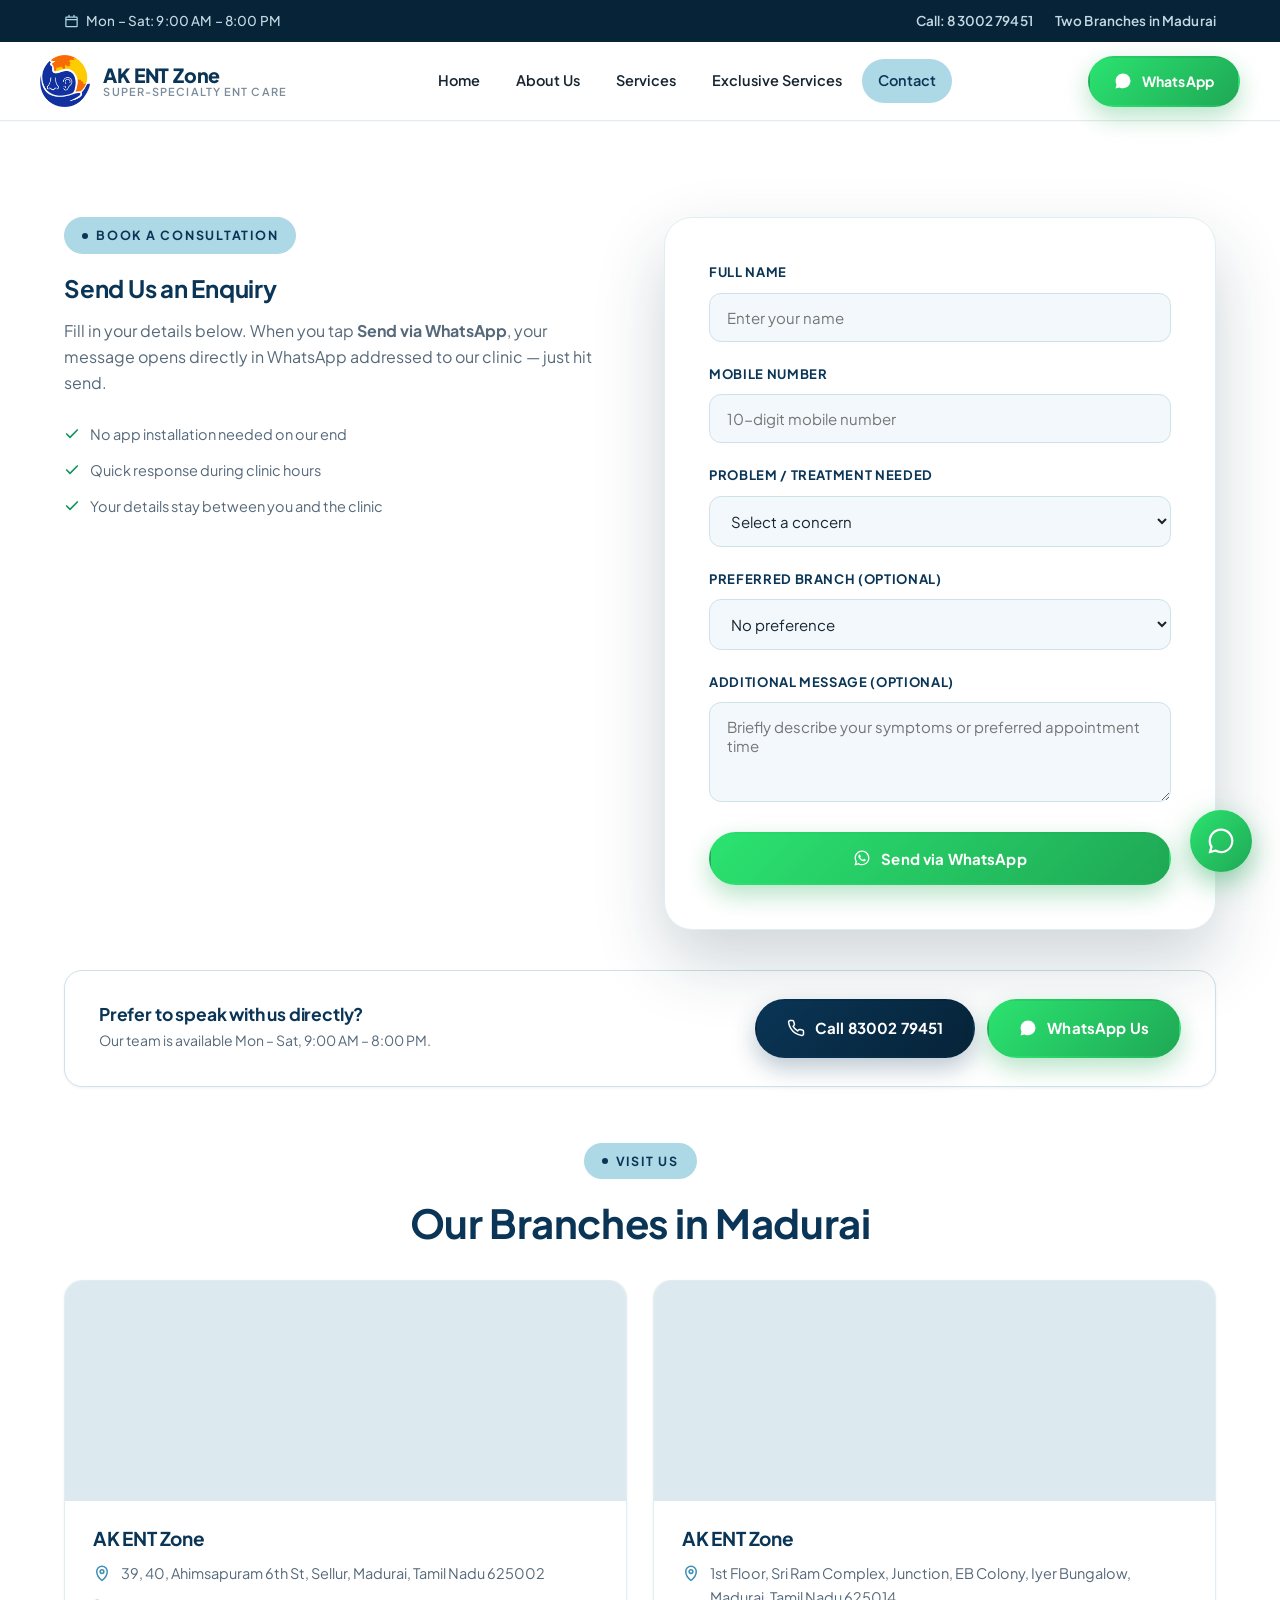
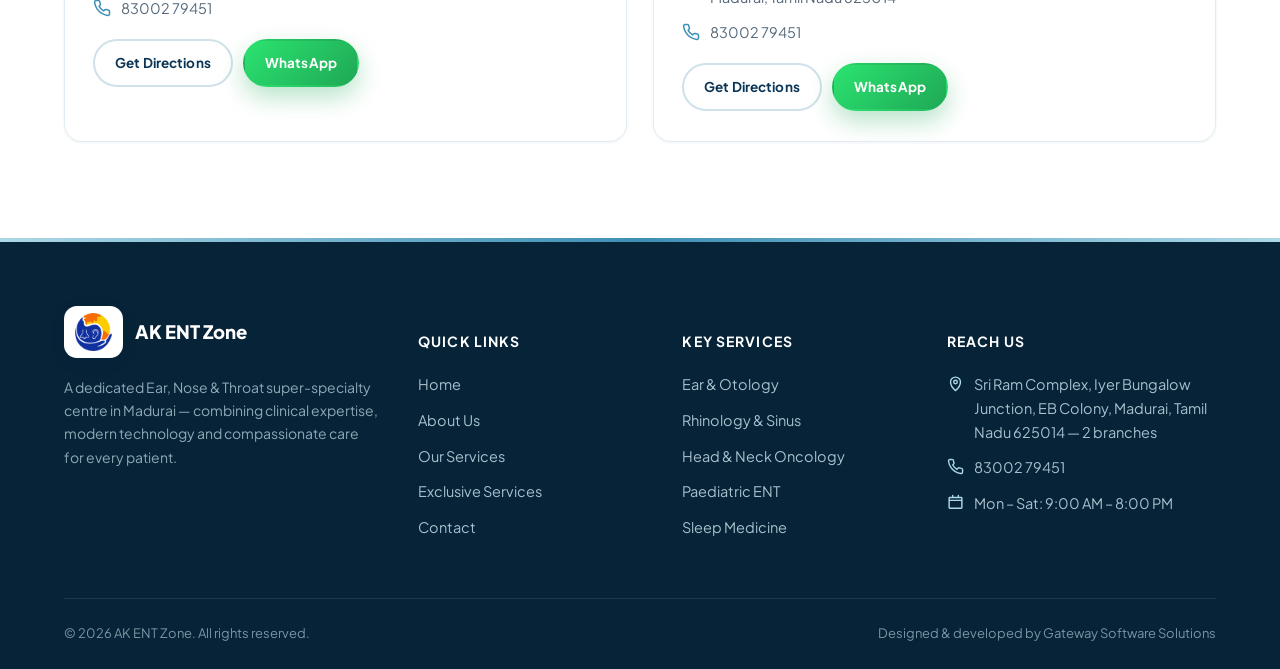
==== commit 3f11adae: "contact page" ====
--- a/contact.html
+++ b/contact.html
@@ -1,4 +1,3 @@
-```html
 <!DOCTYPE html>
 <html lang="en">
 <head>
@@ -11,18 +10,14 @@
 <link href="https://fonts.googleapis.com/css2?family=Plus+Jakarta+Sans:wght@400;500;600;700;800&display=swap" rel="stylesheet">
 <link rel="stylesheet" href="css/style.css">
 </head>
-
 <body>
 
 <div class="topbar">
   <div class="container">
     <div class="topbar-item">
-      <svg viewBox="0 0 24 24" fill="none" stroke="currentColor" stroke-width="2">
-        <path stroke-linecap="round" stroke-linejoin="round" d="M8 2v3M16 2v3M3.5 9h17M4 5h16a1 1 0 011 1v13a1 1 0 01-1 1H4a1 1 0 01-1-1V6a1 1 0 011-1z"/>
-      </svg>
+      <svg viewBox="0 0 24 24" fill="none" stroke="currentColor" stroke-width="2"><path stroke-linecap="round" stroke-linejoin="round" d="M8 2v3M16 2v3M3.5 9h17M4 5h16a1 1 0 011 1v13a1 1 0 01-1 1H4a1 1 0 01-1-1V6a1 1 0 011-1z"/></svg>
       <span>Mon – Sat: 9:00 AM – 8:00 PM</span>
     </div>
-
     <div class="topbar-links">
       <a href="tel:+918300279451">Call: 83002 79451</a>
       <a href="contact.html">Two Branches in Madurai</a>
@@ -32,18 +27,10 @@
 
 <header class="site-header">
   <div class="container nav">
-
     <a href="index.html" class="brand">
-      <span class="brand-logo">
-        <img src="images/logo.png" alt="AK ENT Zone logo">
-      </span>
-
-      <span class="brand-text">
-        <strong>AK ENT Zone</strong>
-        <span>Super-Specialty ENT Care</span>
-      </span>
+      <span class="brand-logo"><img src="images/logo.png" alt="AK ENT Zone logo"></span>
+      <span class="brand-text"><strong>AK ENT Zone</strong><span>Super-Specialty ENT Care</span></span>
     </a>
-
     <nav class="nav-links">
       <a href="index.html" data-page="index.html">Home</a>
       <a href="about.html" data-page="about.html">About Us</a>
@@ -51,25 +38,13 @@
       <a href="exclusive-services.html" data-page="exclusive-services.html">Exclusive Services</a>
       <a href="contact.html" data-page="contact.html">Contact</a>
     </nav>
-
     <div class="nav-cta">
-      <a class="btn btn-whatsapp"
-         href="https://wa.me/918300279451?text=Hello%20AK%20ENT%20Zone%2C%20I%20would%20like%20to%20book%20a%20consultation."
-         target="_blank"
-         rel="noopener">
-
-        <svg viewBox="0 0 24 24" fill="currentColor">
-          <path d="M12.04 2C6.58 2 2.13 6.45 2.13 11.91c0 1.75.46 3.39 1.26 4.81L2 22l5.42-1.42a9.9 9.9 0 004.62 1.14h.01c5.46 0 9.9-4.45 9.9-9.91C21.95 6.45 17.5 2 12.04 2z"/>
-        </svg>
-
+      <a class="btn btn-whatsapp" href="https://wa.me/918300279451?text=Hello%20AK%20ENT%20Zone%2C%20I%20would%20like%20to%20book%20a%20consultation." target="_blank" rel="noopener">
+        <svg viewBox="0 0 24 24" fill="currentColor"><path d="M12.04 2C6.58 2 2.13 6.45 2.13 11.91c0 1.75.46 3.39 1.26 4.81L2 22l5.42-1.42a9.9 9.9 0 004.62 1.14h.01c5.46 0 9.9-4.45 9.9-9.91C21.95 6.45 17.5 2 12.04 2z"/></svg>
         <span>WhatsApp</span>
       </a>
-
-      <button class="nav-toggle" aria-label="Toggle menu">
-        <span></span>
-      </button>
-    </div>
-
+      <button class="nav-toggle" aria-label="Toggle menu"><span></span></button>
+    </div>
   </div>
 </header>
 
@@ -77,101 +52,33 @@
   <div class="container">
 
     <div class="grid grid-2" style="align-items:flex-start;gap:48px;margin-bottom:40px;">
-
       <div>
         <span class="eyebrow">Book a Consultation</span>
-
         <h2>Send Us an Enquiry</h2>
-
-        <p>
-          Fill in your details below. When you tap
-          <strong>Send via WhatsApp</strong>,
-          your message opens directly in WhatsApp addressed to our clinic —
-          just hit send.
-        </p>
-
+        <p>Fill in your details below. When you tap <strong>Send via WhatsApp</strong>, your message opens directly in WhatsApp addressed to our clinic — just hit send.</p>
         <ul class="philosophy-list" style="margin-top:20px;">
-
-          <li style="display:flex;gap:10px;padding:6px 0;color:var(--slate);font-size:14.5px;">
-            <svg viewBox="0 0 24 24"
-                 fill="none"
-                 stroke="var(--accent-green)"
-                 stroke-width="2.5"
-                 style="width:16px;height:16px;flex-shrink:0;margin-top:3px;">
-              <path stroke-linecap="round" stroke-linejoin="round" d="M20 6L9 17l-5-5"/>
-            </svg>
-            No app installation needed on our end
-          </li>
-
-          <li style="display:flex;gap:10px;padding:6px 0;color:var(--slate);font-size:14.5px;">
-            <svg viewBox="0 0 24 24"
-                 fill="none"
-                 stroke="var(--accent-green)"
-                 stroke-width="2.5"
-                 style="width:16px;height:16px;flex-shrink:0;margin-top:3px;">
-              <path stroke-linecap="round" stroke-linejoin="round" d="M20 6L9 17l-5-5"/>
-            </svg>
-            Quick response during clinic hours
-          </li>
-
-          <li style="display:flex;gap:10px;padding:6px 0;color:var(--slate);font-size:14.5px;">
-            <svg viewBox="0 0 24 24"
-                 fill="none"
-                 stroke="var(--accent-green)"
-                 stroke-width="2.5"
-                 style="width:16px;height:16px;flex-shrink:0;margin-top:3px;">
-              <path stroke-linecap="round" stroke-linejoin="round" d="M20 6L9 17l-5-5"/>
-            </svg>
-            Your details stay between you and the clinic
-          </li>
-
+          <li style="display:flex;gap:10px;padding:6px 0;color:var(--slate);font-size:14.5px;"><svg viewBox="0 0 24 24" fill="none" stroke="var(--accent-green)" stroke-width="2.5" style="width:16px;height:16px;flex-shrink:0;margin-top:3px;"><path stroke-linecap="round" stroke-linejoin="round" d="M20 6L9 17l-5-5"/></svg>No app installation needed on our end</li>
+          <li style="display:flex;gap:10px;padding:6px 0;color:var(--slate);font-size:14.5px;"><svg viewBox="0 0 24 24" fill="none" stroke="var(--accent-green)" stroke-width="2.5" style="width:16px;height:16px;flex-shrink:0;margin-top:3px;"><path stroke-linecap="round" stroke-linejoin="round" d="M20 6L9 17l-5-5"/></svg>Quick response during clinic hours</li>
+          <li style="display:flex;gap:10px;padding:6px 0;color:var(--slate);font-size:14.5px;"><svg viewBox="0 0 24 24" fill="none" stroke="var(--accent-green)" stroke-width="2.5" style="width:16px;height:16px;flex-shrink:0;margin-top:3px;"><path stroke-linecap="round" stroke-linejoin="round" d="M20 6L9 17l-5-5"/></svg>Your details stay between you and the clinic</li>
         </ul>
       </div>
 
       <div class="contact-form-wrap">
-
         <form id="inquiryForm" novalidate>
-
           <div class="form-row">
             <label for="fullName">Full Name</label>
-            <input type="text"
-                   id="fullName"
-                   name="fullName"
-                   placeholder="Enter your name"
-                   autocomplete="name"
-                   required>
-            <span class="form-error">
-              Please enter your name.
-            </span>
-          </div>
-
+            <input type="text" id="fullName" name="fullName" placeholder="Enter your name" autocomplete="name" required>
+            <span class="form-error">Please enter your name.</span>
+          </div>
           <div class="form-row">
             <label for="mobileNumber">Mobile Number</label>
-            <input type="tel"
-                   id="mobileNumber"
-                   name="mobileNumber"
-                   placeholder="10-digit mobile number"
-                   autocomplete="tel"
-                   inputmode="numeric"
-                   required>
-            <span class="form-error">
-              Please enter a valid 10-digit mobile number.
-            </span>
-          </div>
-
-          <div class="form-row">
-            <label for="treatmentType">
-              Problem / Treatment Needed
-            </label>
-
-            <select id="treatmentType"
-                    name="treatmentType"
-                    required>
-
-              <option value="" selected disabled>
-                Select a concern
-              </option>
-
+            <input type="tel" id="mobileNumber" name="mobileNumber" placeholder="10-digit mobile number" autocomplete="tel" inputmode="numeric" required>
+            <span class="form-error">Please enter a valid 10-digit mobile number.</span>
+          </div>
+          <div class="form-row">
+            <label for="treatmentType">Problem / Treatment Needed</label>
+            <select id="treatmentType" name="treatmentType" required>
+              <option value="" selected disabled>Select a concern</option>
               <option>General ENT Consultation</option>
               <option>Ear &amp; Otology (chronic ear disease, mastoid, etc.)</option>
               <option>Hearing &amp; Neurotology (hearing loss, tinnitus, vertigo)</option>
@@ -189,314 +96,114 @@
               <option>Allergy &amp; Rhinology</option>
               <option>ENT Emergency</option>
               <option>Other</option>
-
             </select>
-
-            <span class="form-error">
-              Please select a concern.
-            </span>
-          </div>
-
-          <div class="form-row">
-            <label for="branchChoice">
-              Preferred Branch (optional)
-            </label>
-
+            <span class="form-error">Please select a concern.</span>
+          </div>
+          <div class="form-row">
+            <label for="branchChoice">Preferred Branch (optional)</label>
             <select id="branchChoice" name="branchChoice">
-
-              <option value="">
-                No preference
-              </option>
-
-              <option>
-                Branch 1 — AK Zone Sellur
-              </option>
-
-              <option>
-                Branch 2 — Iyer Bungalow
-              </option>
-
+              <option value="">No preference</option>
+              <option>Branch 1 — AK ENT Zone, Sellur</option>
+              <option>Branch 2 — Iyer Bungalow</option>
             </select>
           </div>
-
-          <div class="form-row">
-            <label for="extraMessage">
-              Additional Message (optional)
-            </label>
-
-            <textarea id="extraMessage"
-                      name="extraMessage"
-                      placeholder="Briefly describe your symptoms or preferred appointment time"></textarea>
-          </div>
-
-          <button type="submit"
-                  class="btn btn-whatsapp btn-block">
-
-            <svg viewBox="0 0 24 24" fill="currentColor">
-              <path d="M12.04 2C6.58 2 2.13 6.45 2.13 11.91c0 1.75.46 3.39 1.26 4.81L2 22l5.42-1.42a9.9 9.9 0 004.62 1.14h.01c5.46 0 9.9-4.45 9.9-9.91C21.95 6.45 17.5 2 12.04 2zm0 18.02h-.01a8.1 8.1 0 01-4.13-1.13l-.3-.18-3.06.8.82-3-.2-.31a8.09 8.09 0 01-1.24-4.29c0-4.48 3.65-8.13 8.14-8.13 2.17 0 4.21.85 5.75 2.39a8.06 8.06 0 012.38 5.75c0 4.48-3.65 8.1-8.15 8.1zm4.46-6.08c-.24-.12-1.44-.71-1.66-.79-.22-.08-.39-.12-.55.12-.16.24-.63.79-.78.95-.14.16-.28.18-.53.06-.24-.12-1.03-.38-1.96-1.21-.72-.65-1.21-1.44-1.35-1.68-.14-.24-.01-.37.11-.49.11-.11.24-.28.36-.42.12-.14.16-.24.24-.4.08-.16.04-.3-.02-.42-.06-.12-.55-1.33-.76-1.82-.2-.48-.4-.42-.55-.42-.14-.01-.3-.01-.46-.01a.9.9 0 00-.65.3c-.22.24-.85.83-.85 2.03s.87 2.35 1 2.51c.12.16 1.71 2.62 4.15 3.67.58.25 1.03.4 1.38.51.58.18 1.11.16 1.53.1.47-.07 1.44-.59 1.64-1.15.2-.57.2-1.05.14-1.15-.06-.1-.22-.16-.46-.28z"/>
-            </svg>
-
+          <div class="form-row">
+            <label for="extraMessage">Additional Message (optional)</label>
+            <textarea id="extraMessage" name="extraMessage" placeholder="Briefly describe your symptoms or preferred appointment time"></textarea>
+          </div>
+          <button type="submit" class="btn btn-whatsapp btn-block">
+            <svg viewBox="0 0 24 24" fill="currentColor"><path d="M12.04 2C6.58 2 2.13 6.45 2.13 11.91c0 1.75.46 3.39 1.26 4.81L2 22l5.42-1.42a9.9 9.9 0 004.62 1.14h.01c5.46 0 9.9-4.45 9.9-9.91C21.95 6.45 17.5 2 12.04 2zm0 18.02h-.01a8.1 8.1 0 01-4.13-1.13l-.3-.18-3.06.8.82-3-.2-.31a8.09 8.09 0 01-1.24-4.29c0-4.48 3.65-8.13 8.14-8.13 2.17 0 4.21.85 5.75 2.39a8.06 8.06 0 012.38 5.75c0 4.48-3.65 8.1-8.15 8.1zm4.46-6.08c-.24-.12-1.44-.71-1.66-.79-.22-.08-.39-.12-.55.12-.16.24-.63.79-.78.95-.14.16-.28.18-.53.06-.24-.12-1.03-.38-1.96-1.21-.72-.65-1.21-1.44-1.35-1.68-.14-.24-.01-.37.11-.49.11-.11.24-.28.36-.42.12-.14.16-.24.24-.4.08-.16.04-.3-.02-.42-.06-.12-.55-1.33-.76-1.82-.2-.48-.4-.42-.55-.42-.14-.01-.3-.01-.46-.01a.9.9 0 00-.65.3c-.22.24-.85.83-.85 2.03s.87 2.35 1 2.51c.12.16 1.71 2.62 4.15 3.67.58.25 1.03.4 1.38.51.58.18 1.11.16 1.53.1.47-.07 1.44-.59 1.64-1.15.2-.57.2-1.05.14-1.15-.06-.1-.22-.16-.46-.28z"/></svg>
             <span>Send via WhatsApp</span>
           </button>
-
           <div class="form-success" id="formSuccess">
-
-            <svg viewBox="0 0 24 24"
-                 fill="none"
-                 stroke="currentColor"
-                 stroke-width="2">
-              <path stroke-linecap="round"
-                    stroke-linejoin="round"
-                    d="M9 12l2 2 4-4m5 2a9 9 0 11-18 0 9 9 0 0118 0z"/>
-            </svg>
-
-            <span>
-              Opening WhatsApp with your details filled in —
-              just hit send there to reach us.
-            </span>
-
-          </div>
-
+            <svg viewBox="0 0 24 24" fill="none" stroke="currentColor" stroke-width="2"><path stroke-linecap="round" stroke-linejoin="round" d="M9 12l2 2 4-4m5 2a9 9 0 11-18 0 9 9 0 0118 0z"/></svg>
+            <span>Opening WhatsApp with your details filled in — just hit send there to reach us.</span>
+          </div>
         </form>
-
-      </div>
-
+      </div>
     </div>
 
     <div class="quick-call-strip" style="margin-bottom:56px;">
-
       <div>
         <h4>Prefer to speak with us directly?</h4>
         <p>Our team is available Mon – Sat, 9:00 AM – 8:00 PM.</p>
       </div>
-
       <div class="quick-call-actions">
-
-        <a class="btn btn-primary"
-           href="tel:+918300279451">
-
-          <svg viewBox="0 0 24 24"
-               fill="none"
-               stroke="currentColor"
-               stroke-width="2">
-
-            <path stroke-linecap="round"
-                  stroke-linejoin="round"
-                  d="M22 16.92v3a2 2 0 01-2.18 2 19.79 19.79 0 01-8.63-3.07 19.5 19.5 0 01-6-6 19.79 19.79 0 01-3.07-8.67A2 2 0 014.11 2h3a2 2 0 012 1.72c.12.9.34 1.79.65 2.65a2 2 0 01-.45 2.11L8.09 9.91a16 16 0 006 6l1.43-1.43a2 2 0 012.11-.45c.86.31 1.75.53 2.65.65A2 2 0 0122 16.92z"/>
-          </svg>
-
+        <a class="btn btn-primary" href="tel:+918300279451">
+          <svg viewBox="0 0 24 24" fill="none" stroke="currentColor" stroke-width="2"><path stroke-linecap="round" stroke-linejoin="round" d="M22 16.92v3a2 2 0 01-2.18 2 19.79 19.79 0 01-8.63-3.07 19.5 19.5 0 01-6-6 19.79 19.79 0 01-3.07-8.67A2 2 0 014.11 2h3a2 2 0 012 1.72c.12.9.34 1.79.65 2.65a2 2 0 01-.45 2.11L8.09 9.91a16 16 0 006 6l1.43-1.43a2 2 0 012.11-.45c.86.31 1.75.53 2.65.65A2 2 0 0122 16.92z"/></svg>
           <span>Call 83002 79451</span>
         </a>
-
-        <a class="btn btn-whatsapp"
-           href="https://wa.me/918300279451?text=Hello%20AK%20ENT%20Zone%2C%20I%20would%20like%20to%20book%20an%20appointment."
-           target="_blank"
-           rel="noopener">
-
-          <svg viewBox="0 0 24 24" fill="currentColor">
-            <path d="M12.04 2C6.58 2 2.13 6.45 2.13 11.91c0 1.75.46 3.39 1.26 4.81L2 22l5.42-1.42a9.9 9.9 0 004.62 1.14h.01c5.46 0 9.9-4.45 9.9-9.91C21.95 6.45 17.5 2 12.04 2z"/>
-          </svg>
-
+        <a class="btn btn-whatsapp" href="https://wa.me/918300279451?text=Hello%20AK%20ENT%20Zone%2C%20I%20would%20like%20to%20book%20an%20appointment." target="_blank" rel="noopener">
+          <svg viewBox="0 0 24 24" fill="currentColor"><path d="M12.04 2C6.58 2 2.13 6.45 2.13 11.91c0 1.75.46 3.39 1.26 4.81L2 22l5.42-1.42a9.9 9.9 0 004.62 1.14h.01c5.46 0 9.9-4.45 9.9-9.91C21.95 6.45 17.5 2 12.04 2z"/></svg>
           <span>WhatsApp Us</span>
         </a>
-
-      </div>
-
+      </div>
     </div>
 
     <div class="section-head" style="margin-bottom:32px;">
-
       <span class="eyebrow">Visit Us</span>
-
       <h2>Our Branches in Madurai</h2>
-
     </div>
 
     <div class="grid grid-2">
-
-      <!-- Sellur Branch -->
       <div class="branch-card">
-
         <div class="map">
-          <iframe
-            src="https://www.google.com/maps?q=39,+40,+Ahimsapuram+6th+St,+Sellur,+Madurai,+Tamil+Nadu+625002&output=embed"
-            loading="lazy"
-            referrerpolicy="no-referrer-when-downgrade"
-            title="AK ENT Zone – Sellur Branch map">
-          </iframe>
-        </div>
-
+          <iframe src="https://www.google.com/maps?q=39,+40,+Ahimsapuram+6th+St,+Sellur,+Madurai,+Tamil+Nadu+625002&output=embed" loading="lazy" referrerpolicy="no-referrer-when-downgrade" title="AK ENT Zone – Sellur map"></iframe>
+        </div>
         <div class="body">
-
           <h3>AK ENT Zone</h3>
-
-          <div class="branch-line">
-
-            <svg viewBox="0 0 24 24"
-                 fill="none"
-                 stroke="currentColor"
-                 stroke-width="2">
-
-              <path stroke-linecap="round"
-                    stroke-linejoin="round"
-                    d="M12 22s7-5.5 7-12a7 7 0 10-14 0c0 6.5 7 12 7 12z"/>
-
-              <circle cx="12" cy="10" r="2.5"/>
-            </svg>
-
-            <span>
-              39, 40, Ahimsapuram 6th St, Sellur, Madurai, Tamil Nadu 625002
-            </span>
-
-          </div>
-
-          <div class="branch-line">
-
-            <svg viewBox="0 0 24 24"
-                 fill="none"
-                 stroke="currentColor"
-                 stroke-width="2">
-
-              <path stroke-linecap="round"
-                    stroke-linejoin="round"
-                    d="M22 16.92v3a2 2 0 01-2.18 2 19.79 19.79 0 01-8.63-3.07 19.5 19.5 0 01-6-6 19.79 19.79 0 01-3.07-8.67A2 2 0 014.11 2h3a2 2 0 012 1.72c.12.9.34 1.79.65 2.65a2 2 0 01-.45 2.11L8.09 9.91a16 16 0 006 6l1.43-1.43a2 2 0 012.11-.45c.86.31 1.75.53 2.65.65A2 2 0 0122 16.92z"/>
-            </svg>
-
+          <div class="branch-line">
+            <svg viewBox="0 0 24 24" fill="none" stroke="currentColor" stroke-width="2"><path stroke-linecap="round" stroke-linejoin="round" d="M12 22s7-5.5 7-12a7 7 0 10-14 0c0 6.5 7 12 7 12z"/><circle cx="12" cy="10" r="2.5"/></svg>
+            <span>39, 40, Ahimsapuram 6th St, Sellur, Madurai, Tamil Nadu 625002</span>
+          </div>
+          <div class="branch-line">
+            <svg viewBox="0 0 24 24" fill="none" stroke="currentColor" stroke-width="2"><path stroke-linecap="round" stroke-linejoin="round" d="M22 16.92v3a2 2 0 01-2.18 2 19.79 19.79 0 01-8.63-3.07 19.5 19.5 0 01-6-6 19.79 19.79 0 01-3.07-8.67A2 2 0 014.11 2h3a2 2 0 012 1.72c.12.9.34 1.79.65 2.65a2 2 0 01-.45 2.11L8.09 9.91a16 16 0 006 6l1.43-1.43a2 2 0 012.11-.45c.86.31 1.75.53 2.65.65A2 2 0 0122 16.92z"/></svg>
             <span>83002 79451</span>
-
-          </div>
-
+          </div>
           <div class="branch-actions">
-
-            <a class="btn btn-outline-navy"
-               href="https://www.google.com/maps/dir/?api=1&destination=39,+40,+Ahimsapuram+6th+St,+Sellur,+Madurai,+Tamil+Nadu+625002"
-               target="_blank"
-               rel="noopener">
-              Get Directions
-            </a>
-
-            <a class="btn btn-whatsapp"
-               href="https://wa.me/918300279451?text=Hello%2C%20I%27d%20like%20to%20visit%20the%20Sellur%20branch."
-               target="_blank"
-               rel="noopener">
-              WhatsApp
-            </a>
-
-          </div>
-
-        </div>
-
-      </div>
-
-      <!-- Iyer Bungalow Branch -->
+            <a class="btn btn-outline-navy" href="https://www.google.com/maps/dir/?api=1&destination=39,+40,+Ahimsapuram+6th+St,+Sellur,+Madurai,+Tamil+Nadu+625002" target="_blank" rel="noopener">Get Directions</a>
+            <a class="btn btn-whatsapp" href="https://wa.me/918300279451?text=Hello%2C%20I%27d%20like%20to%20visit%20the%20Sellur%20branch." target="_blank" rel="noopener">WhatsApp</a>
+          </div>
+        </div>
+      </div>
+
       <div class="branch-card">
-
         <div class="map">
-          <iframe
-            src="https://www.google.com/maps?q=Sri+Ram+Complex,+Iyer+Bungalow+Junction,+EB+Colony,+Madurai,+Tamil+Nadu+625014&output=embed"
-            loading="lazy"
-            referrerpolicy="no-referrer-when-downgrade"
-            title="AK ENT Zone – Iyer Bungalow Branch map">
-          </iframe>
-        </div>
-
+          <iframe src="https://www.google.com/maps?q=Sri+Ram+Complex,+Iyer+Bungalow+Junction,+EB+Colony,+Madurai,+Tamil+Nadu+625014&output=embed" loading="lazy" referrerpolicy="no-referrer-when-downgrade" title="AK ENT Zone – Iyer Bungalow map"></iframe>
+        </div>
         <div class="body">
-
           <h3>AK ENT Zone</h3>
-
-          <div class="branch-line">
-
-            <svg viewBox="0 0 24 24"
-                 fill="none"
-                 stroke="currentColor"
-                 stroke-width="2">
-
-              <path stroke-linecap="round"
-                    stroke-linejoin="round"
-                    d="M12 22s7-5.5 7-12a7 7 0 10-14 0c0 6.5 7 12 7 12z"/>
-
-              <circle cx="12" cy="10" r="2.5"/>
-            </svg>
-
-            <span>
-              1st Floor, Sri Ram Complex, Junction, EB Colony, Iyer Bungalow, Madurai, Tamil Nadu 625014
-            </span>
-
-          </div>
-
-          <div class="branch-line">
-
-            <svg viewBox="0 0 24 24"
-                 fill="none"
-                 stroke="currentColor"
-                 stroke-width="2">
-
-              <path stroke-linecap="round"
-                    stroke-linejoin="round"
-                    d="M22 16.92v3a2 2 0 01-2.18 2 19.79 19.79 0 01-8.63-3.07 19.5 19.5 0 01-6-6 19.79 19.79 0 01-3.07-8.67A2 2 0 014.11 2h3a2 2 0 012 1.72c.12.9.34 1.79.65 2.65a2 2 0 01-.45 2.11L8.09 9.91a16 16 0 006 6l1.43-1.43a2 2 0 012.11-.45c.86.31 1.75.53 2.65.65A2 2 0 0122 16.92z"/>
-            </svg>
-
+          <div class="branch-line">
+            <svg viewBox="0 0 24 24" fill="none" stroke="currentColor" stroke-width="2"><path stroke-linecap="round" stroke-linejoin="round" d="M12 22s7-5.5 7-12a7 7 0 10-14 0c0 6.5 7 12 7 12z"/><circle cx="12" cy="10" r="2.5"/></svg>
+            <span>1st Floor, Sri Ram Complex, Junction, EB Colony, Iyer Bungalow, Madurai, Tamil Nadu 625014</span>
+          </div>
+          <div class="branch-line">
+            <svg viewBox="0 0 24 24" fill="none" stroke="currentColor" stroke-width="2"><path stroke-linecap="round" stroke-linejoin="round" d="M22 16.92v3a2 2 0 01-2.18 2 19.79 19.79 0 01-8.63-3.07 19.5 19.5 0 01-6-6 19.79 19.79 0 01-3.07-8.67A2 2 0 014.11 2h3a2 2 0 012 1.72c.12.9.34 1.79.65 2.65a2 2 0 01-.45 2.11L8.09 9.91a16 16 0 006 6l1.43-1.43a2 2 0 012.11-.45c.86.31 1.75.53 2.65.65A2 2 0 0122 16.92z"/></svg>
             <span>83002 79451</span>
-
-          </div>
-
+          </div>
           <div class="branch-actions">
-
-            <a class="btn btn-outline-navy"
-               href="https://www.google.com/maps/dir/?api=1&destination=Sri+Ram+Complex,+Iyer+Bungalow+Junction,+EB+Colony,+Madurai,+Tamil+Nadu+625014"
-               target="_blank"
-               rel="noopener">
-              Get Directions
-            </a>
-
-            <a class="btn btn-whatsapp"
-               href="https://wa.me/918300279451?text=Hello%2C%20I%27d%20like%20to%20visit%20the%20EB%20Colony%20branch."
-               target="_blank"
-               rel="noopener">
-              WhatsApp
-            </a>
-
-          </div>
-
-        </div>
-
-      </div>
-
+            <a class="btn btn-outline-navy" href="https://www.google.com/maps/dir/?api=1&destination=Sri+Ram+Complex,+Iyer+Bungalow+Junction,+EB+Colony,+Madurai,+Tamil+Nadu+625014" target="_blank" rel="noopener">Get Directions</a>
+            <a class="btn btn-whatsapp" href="https://wa.me/918300279451?text=Hello%2C%20I%27d%20like%20to%20visit%20the%20EB%20Colony%20branch." target="_blank" rel="noopener">WhatsApp</a>
+          </div>
+        </div>
+      </div>
     </div>
 
   </div>
 </section>
 
 <footer class="site-footer">
-
   <div class="container">
-
     <div class="footer-grid">
-
-      <div class="footer-col">
-
+      <div class="footer-col">
         <div class="footer-brand">
-
-          <span class="brand-logo">
-            <img src="images/logo.png" alt="AK ENT Zone logo">
-          </span>
-
+          <span class="brand-logo"><img src="images/logo.png" alt="AK ENT Zone logo"></span>
           <strong>AK ENT Zone</strong>
-
-        </div>
-
-        <p>
-          A dedicated Ear, Nose &amp; Throat super-specialty centre in Madurai —
-          combining clinical expertise, modern technology and compassionate care
-          for every patient.
-        </p>
-
-      </div>
-
-      <div class="footer-col">
-
+        </div>
+        <p>A dedicated Ear, Nose &amp; Throat super-specialty centre in Madurai — combining clinical expertise, modern technology and compassionate care for every patient.</p>
+      </div>
+      <div class="footer-col">
         <h5>Quick Links</h5>
-
         <ul>
           <li><a href="index.html">Home</a></li>
           <li><a href="about.html">About Us</a></li>
@@ -504,13 +211,9 @@
           <li><a href="exclusive-services.html">Exclusive Services</a></li>
           <li><a href="contact.html">Contact</a></li>
         </ul>
-
-      </div>
-
-      <div class="footer-col">
-
+      </div>
+      <div class="footer-col">
         <h5>Key Services</h5>
-
         <ul>
           <li><a href="services.html">Ear &amp; Otology</a></li>
           <li><a href="services.html">Rhinology &amp; Sinus</a></li>
@@ -518,107 +221,27 @@
           <li><a href="services.html">Paediatric ENT</a></li>
           <li><a href="services.html">Sleep Medicine</a></li>
         </ul>
-
-      </div>
-
-      <div class="footer-col">
-
+      </div>
+      <div class="footer-col">
         <h5>Reach Us</h5>
-
         <ul class="footer-contact">
-
-          <li>
-
-            <svg viewBox="0 0 24 24"
-                 fill="none"
-                 stroke="currentColor"
-                 stroke-width="2">
-
-              <path stroke-linecap="round"
-                    stroke-linejoin="round"
-                    d="M12 22s7-5.5 7-12a7 7 0 10-14 0c0 6.5 7 12 7 12z"/>
-
-              <circle cx="12" cy="10" r="2.5"/>
-
-            </svg>
-
-            <span>
-              Sri Ram Complex, Iyer Bungalow Junction, EB Colony,
-              Madurai, Tamil Nadu 625014 — 2 branches
-            </span>
-
-          </li>
-
-          <li>
-
-            <svg viewBox="0 0 24 24"
-                 fill="none"
-                 stroke="currentColor"
-                 stroke-width="2">
-
-              <path stroke-linecap="round"
-                    stroke-linejoin="round"
-                    d="M22 16.92v3a2 2 0 01-2.18 2 19.79 19.79 0 01-8.63-3.07 19.5 19.5 0 01-6-6 19.79 19.79 0 01-3.07-8.67A2 2 0 014.11 2h3a2 2 0 012 1.72c.12.9.34 1.79.65 2.65a2 2 0 01-.45 2.11L8.09 9.91a16 16 0 006 6l1.43-1.43a2 2 0 012.11-.45c.86.31 1.75.53 2.65.65A2 2 0 0122 16.92z"/>
-
-            </svg>
-
-            <span>83002 79451</span>
-
-          </li>
-
-          <li>
-
-            <svg viewBox="0 0 24 24"
-                 fill="none"
-                 stroke="currentColor"
-                 stroke-width="2">
-
-              <path stroke-linecap="round"
-                    stroke-linejoin="round"
-                    d="M8 2v3M16 2v3M3.5 9h17M4 5h16a1 1 0 011 1v13a1 1 0 01-1 1H4a1 1 0 01-1-1V6a1 1 0 011-1z"/>
-
-            </svg>
-
-            <span>Mon – Sat: 9:00 AM – 8:00 PM</span>
-
-          </li>
-
-        </ul>
-
-      </div>
-
-    </div>
-
+          <li><svg viewBox="0 0 24 24" fill="none" stroke="currentColor" stroke-width="2"><path stroke-linecap="round" stroke-linejoin="round" d="M12 22s7-5.5 7-12a7 7 0 10-14 0c0 6.5 7 12 7 12z"/><circle cx="12" cy="10" r="2.5"/></svg><span>Sri Ram Complex, Iyer Bungalow Junction, EB Colony, Madurai, Tamil Nadu 625014 — 2 branches</span></li>
+          <li><svg viewBox="0 0 24 24" fill="none" stroke="currentColor" stroke-width="2"><path stroke-linecap="round" stroke-linejoin="round" d="M22 16.92v3a2 2 0 01-2.18 2 19.79 19.79 0 01-8.63-3.07 19.5 19.5 0 01-6-6 19.79 19.79 0 01-3.07-8.67A2 2 0 014.11 2h3a2 2 0 012 1.72c.12.9.34 1.79.65 2.65a2 2 0 01-.45 2.11L8.09 9.91a16 16 0 006 6l1.43-1.43a2 2 0 012.11-.45c.86.31 1.75.53 2.65.65A2 2 0 0122 16.92z"/></svg><span>83002 79451</span></li>
+          <li><svg viewBox="0 0 24 24" fill="none" stroke="currentColor" stroke-width="2"><path stroke-linecap="round" stroke-linejoin="round" d="M8 2v3M16 2v3M3.5 9h17M4 5h16a1 1 0 011 1v13a1 1 0 01-1 1H4a1 1 0 01-1-1V6a1 1 0 011-1z"/></svg><span>Mon – Sat: 9:00 AM – 8:00 PM</span></li>
+        </ul>
+      </div>
+    </div>
     <div class="footer-bottom">
-
-      <span>
-        &copy; <span id="year"></span> AK ENT Zone. All rights reserved.
-      </span>
-
-      <span>
-        Designed &amp; developed by Gateway Software Solutions
-      </span>
-
-    </div>
-
-  </div>
-
+      <span>&copy; <span id="year"></span> AK ENT Zone. All rights reserved.</span>
+      <span>Designed &amp; developed by Gateway Software Solutions</span>
+    </div>
+  </div>
 </footer>
 
-<a class="float-whatsapp"
-   href="https://wa.me/918300279451?text=Hello%20AK%20ENT%20Zone%2C%20I%20would%20like%20to%20book%20an%20appointment."
-   target="_blank"
-   rel="noopener"
-   aria-label="Chat on WhatsApp">
-
-  <svg viewBox="0 0 24 24" fill="currentColor">
-    <path d="M12.04 2C6.58 2 2.13 6.45 2.13 11.91c0 1.75.46 3.39 1.26 4.81L2 22l5.42-1.42a9.9 9.9 0 004.62 1.14h.01c5.46 0 9.9-4.45 9.9-9.91C21.95 6.45 17.5 2 12.04 2zm0 18.02h-.01a8.1 8.1 0 01-4.13-1.13l-.3-.18-3.06.8.82-3-.2-.31a8.09 8.09 0 01-1.24-4.29c0-4.48 3.65-8.13 8.14-8.13 2.17 0 4.21.85 5.75 2.39a8.06 8.06 0 012.38 5.75c0 4.48-3.65 8.1-8.15 8.1z"/>
-  </svg>
-
+<a class="float-whatsapp" href="https://wa.me/918300279451?text=Hello%20AK%20ENT%20Zone%2C%20I%20would%20like%20to%20book%20an%20appointment." target="_blank" rel="noopener" aria-label="Chat on WhatsApp">
+  <svg viewBox="0 0 24 24" fill="currentColor"><path d="M12.04 2C6.58 2 2.13 6.45 2.13 11.91c0 1.75.46 3.39 1.26 4.81L2 22l5.42-1.42a9.9 9.9 0 004.62 1.14h.01c5.46 0 9.9-4.45 9.9-9.91C21.95 6.45 17.5 2 12.04 2zm0 18.02h-.01a8.1 8.1 0 01-4.13-1.13l-.3-.18-3.06.8.82-3-.2-.31a8.09 8.09 0 01-1.24-4.29c0-4.48 3.65-8.13 8.14-8.13 2.17 0 4.21.85 5.75 2.39a8.06 8.06 0 012.38 5.75c0 4.48-3.65 8.1-8.15 8.1z"/></svg>
 </a>
 
 <script src="js/script.js"></script>
-
 </body>
 </html>
-```
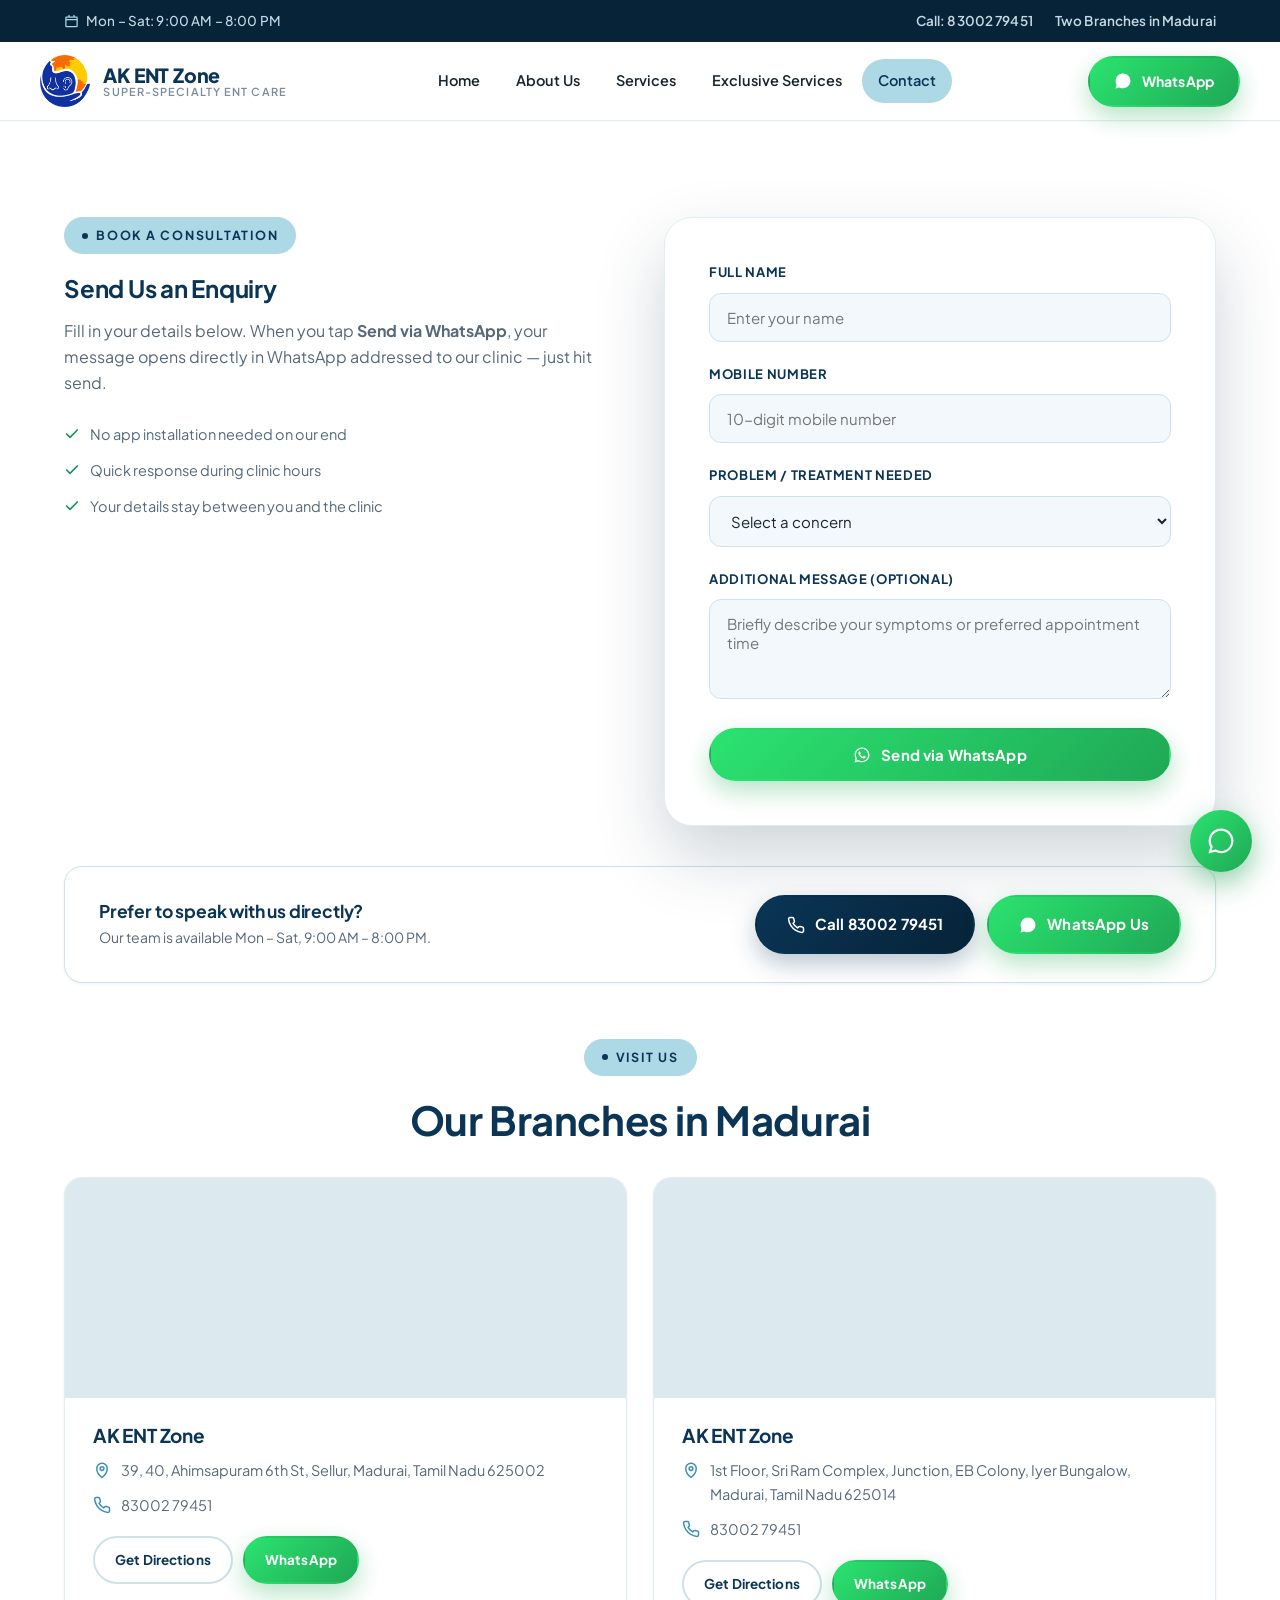
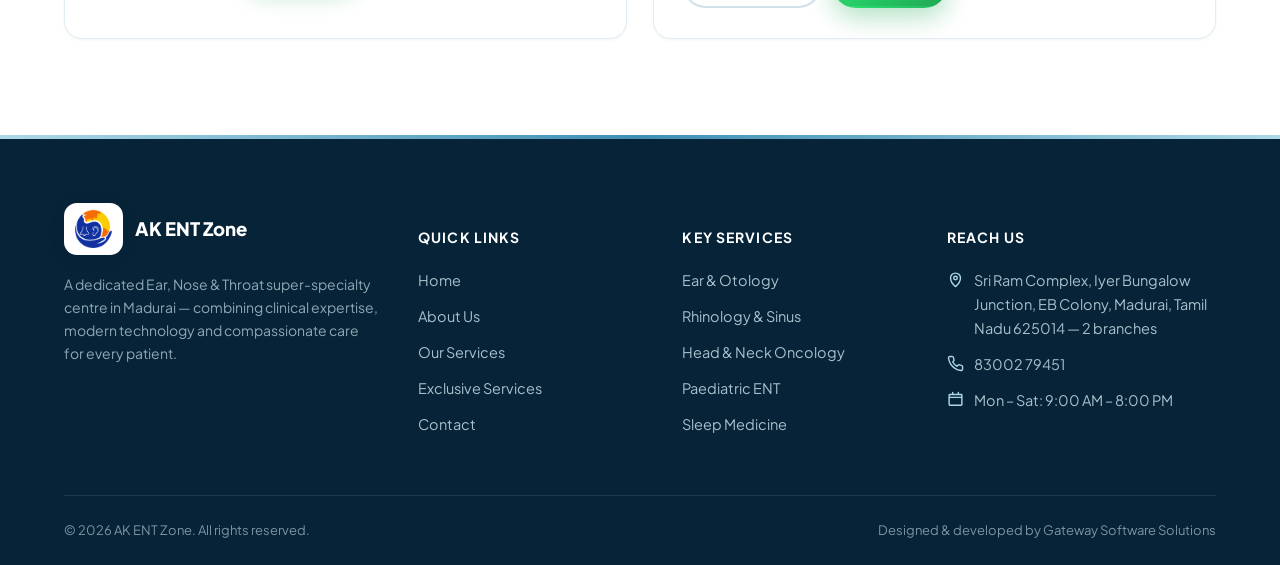
==== commit 6a9c80a6: "remove preference" ====
--- a/contact.html
+++ b/contact.html
@@ -99,14 +99,14 @@
             </select>
             <span class="form-error">Please select a concern.</span>
           </div>
-          <div class="form-row">
+          <!-- <div class="form-row">
             <label for="branchChoice">Preferred Branch (optional)</label>
             <select id="branchChoice" name="branchChoice">
               <option value="">No preference</option>
               <option>Branch 1 — AK ENT Zone, Sellur</option>
               <option>Branch 2 — Iyer Bungalow</option>
             </select>
-          </div>
+          </div> -->
           <div class="form-row">
             <label for="extraMessage">Additional Message (optional)</label>
             <textarea id="extraMessage" name="extraMessage" placeholder="Briefly describe your symptoms or preferred appointment time"></textarea>
